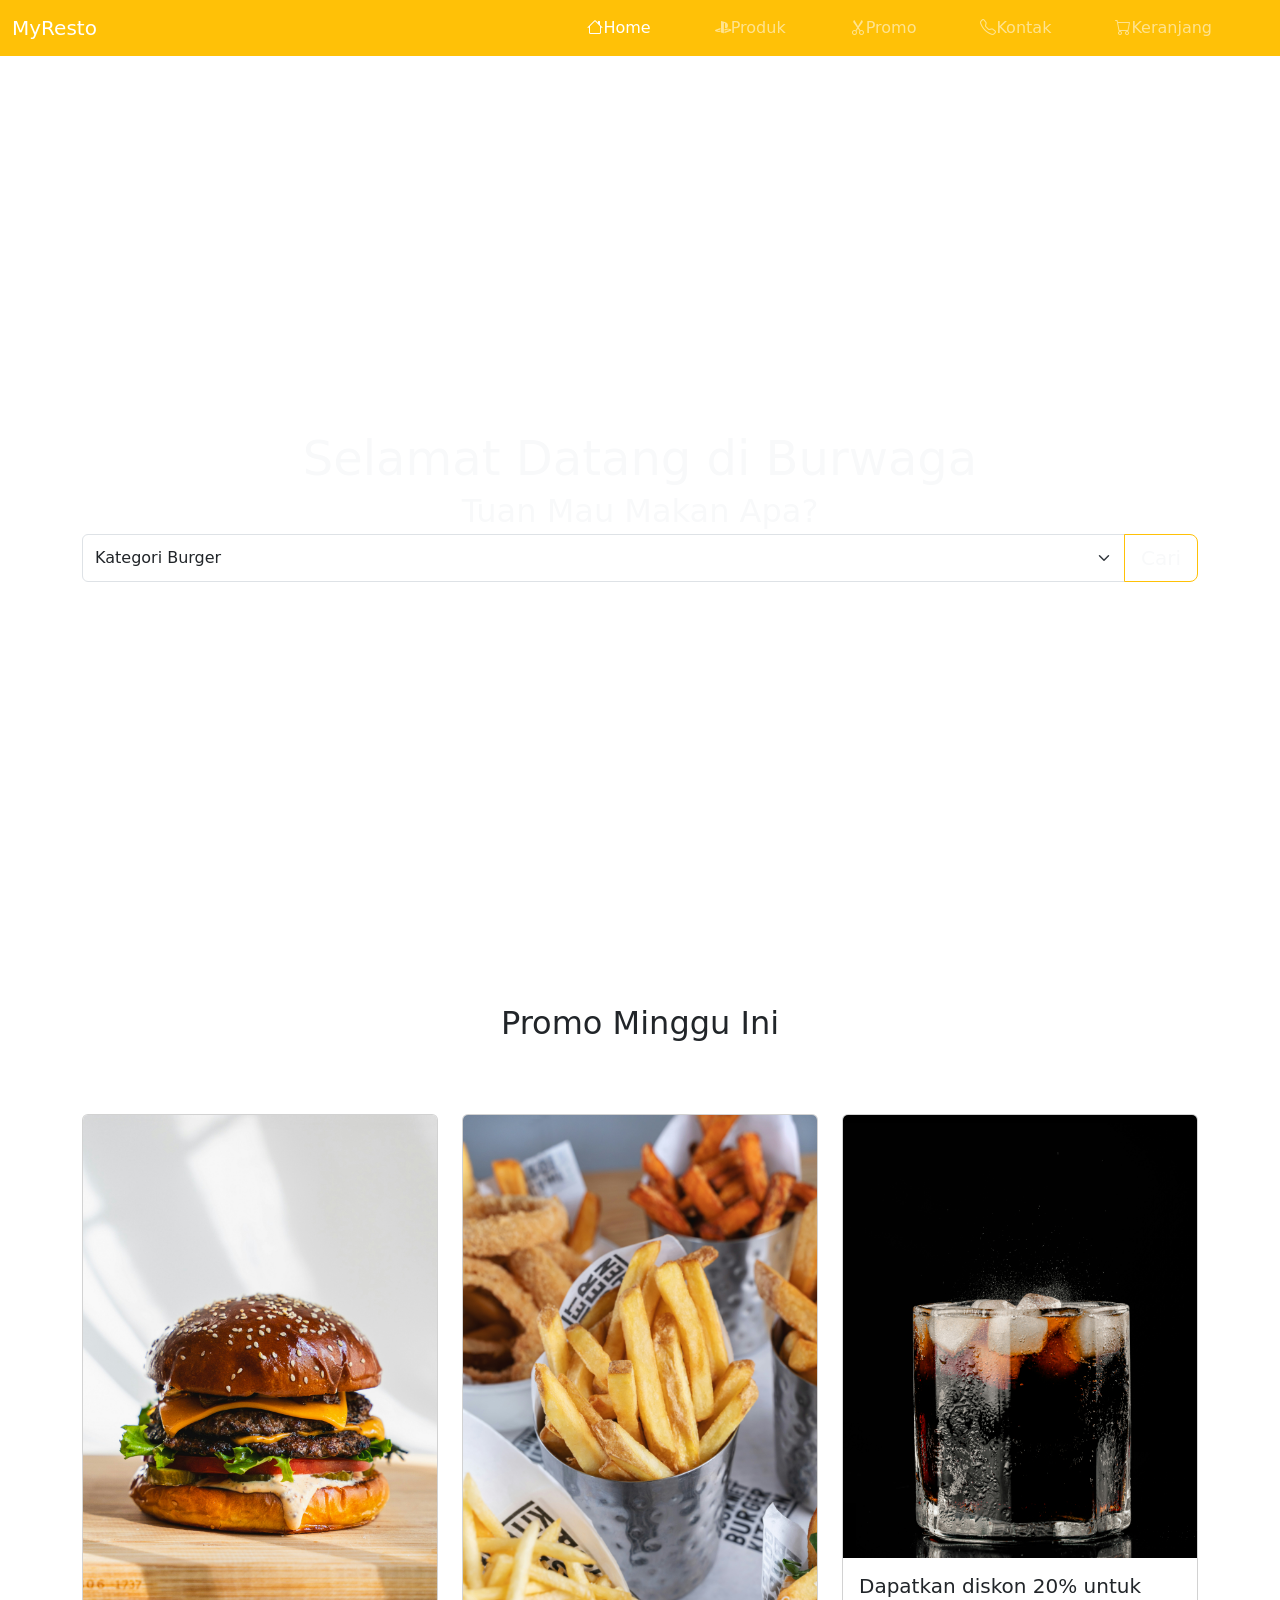
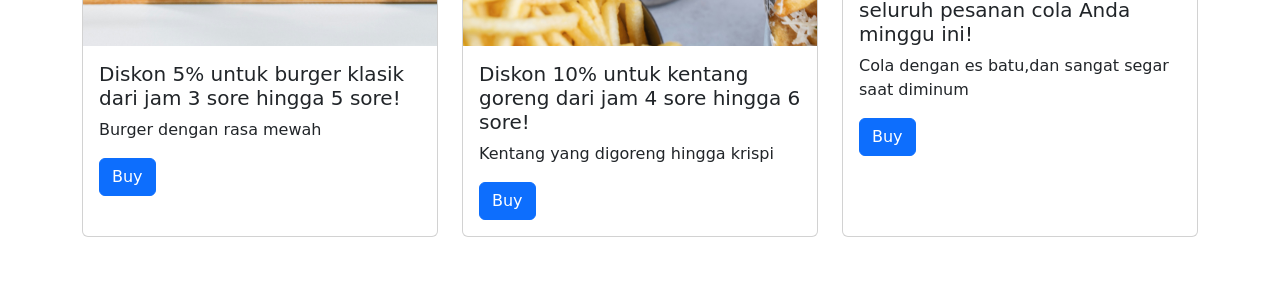
==== index.html @ c45ee7d8 "Add files via upload" ====
<!DOCTYPE html>
<html lang="en">
<head>
    <meta charset="UTF-8">
    <meta name="viewport" content="width=device-width, initial-scale=1.0">
    <title>Myretso</title>
    <link href="https://cdn.jsdelivr.net/npm/bootstrap@5.3.8/dist/css/bootstrap.min.css" rel="stylesheet" integrity="sha384-sRIl4kxILFvY47J16cr9ZwB07vP4J8+LH7qKQnuqkuIAvNWLzeN8tE5YBujZqJLB" crossorigin="anonymous">
    <link rel="stylesheet" href="https://cdn.jsdelivr.net/npm/bootstrap-icons@1.13.1/font/bootstrap-icons.min.css">
    <link rel="stylesheet" href="stylesheet.css">
</head>
<body>
    <nav class="navbar navbar-expand-lg navbar-dark bg-warning main-color">
  <div class="container-fluid">
    <button class="navbar-toggler" type="button" data-bs-toggle="collapse" data-bs-target="#navbarNav" aria-controls="navbarNav" aria-expanded="false" aria-label="Toggle navigation">
      <span class="navbar-toggler-icon"></span>
    </button>
    <div class="collapse navbar-collapse" id="navbarNav">
        <a class="navbar-brand me-auto" href="#">MyResto</a>
      <ul class="navbar-nav">
        <li class="nav-item me-5">
          <a class="nav-link active" aria-current="page" href="#"><i class="bi bi-house"></i>Home</a>
        </li>
        <li class="nav-item me-5">
          <a class="nav-link" href="#"><i class="bi bi-playstation"></i>Produk</a>
        </li>
        <li class="nav-item me-5">
          <a class="nav-link" href="#"><i class="bi bi-scissors"></i>Promo</a>
        </li>
        <li class="nav-item me-5">
          <a class="nav-link" href="#"><i class="bi bi-telephone"></i>Kontak</a>
        </li>
        <li class="nav-item me-5">
          <a class="nav-link" tabindex="-1" aria-disabled="true"><i class="bi bi-cart"></i>Keranjang</a>
        </li>
      </ul>
    </div>
  </div>
</nav>
<div class="container-fluid banner d-flex align-items-center">
  <div class="container">
       <h1 class="text-light text-center display-5 mb-1">Selamat Datang di Burwaga</h1>
       <h2 class="text-light text-center display-7 mb-1">Tuan Mau Makan Apa?</h2>
        <div class="input-group">
          <select class="form-select" id="inputGroupSelect04" >
           <option selected>Kategori Burger</option>
           <option value="1">Burger Klasik</option>
           <option value="2">Burger Keju</option>
           <option value="3">Kentang Goreng</option>
          </select>
          <button class="btn btn-lg btn-outline-warning text-light" type="button">Cari</button>
       </div>
  </div>
</div>
<div class="container-fluid py-5">
  <div class="container">
    <h2 class="text-center">Promo Minggu Ini</h2>

    <div class="row mt-5 justify-content-center g-4">

      <!-- Card 1 -->
      <div class="col-12 col-md-4 hovered-card">
        <div class="card h-100">
          <img src="gr.jpg" class="card-img-top" alt="Klasik Burgee">
          <div class="card-body">
            <h5 class="card-title">
           Diskon 5% untuk burger klasik dari jam 3 sore hingga 5 sore!
            </h5>
            <p class="card-text">
              Burger dengan rasa mewah
            </p>
            <a href="#" class="btn btn-primary">Buy</a>
          </div>
        </div>
      </div>

      <!-- Card 2 -->
      <div class="col-12 col-md-4 hovered-card">
        <div class="card h-100">
          <img src="ff.jpg" class="card-img-top" alt="Kentang Goreng">
          <div class="card-body">
            <h5 class="card-title">
              Diskon 10% untuk kentang goreng dari jam 4 sore hingga 6 sore!
            </h5>
            <p class="card-text">
              Kentang yang digoreng hingga krispi
            </p>
            <a href="#" class="btn btn-primary">Buy</a>
          </div>
        </div>
      </div>

      <!-- Card 3 -->
      <div class="col-12 col-md-4 hovered-card">
        <div class="card h-100">
          <img src="cl.jpg" class="card-img-top" alt="Coffee">
          <div class="card-body">
            <h5 class="card-title">
             Dapatkan diskon 20% untuk seluruh pesanan cola Anda minggu ini!
            </h5>
            <p class="card-text">
              Cola dengan es batu,dan sangat segar saat diminum
            </p>
            <a href="#" class="btn btn-primary">Buy</a>
          </div>
        </div>
      </div>

    </div>
  </div>
</div>
<script src="bootstrap@5.3.8/dist/js/bootstrap.bundle.min.js"></script>
</body>
</html>
---- stylesheet.css ----
.banner{
    height: 100vh;
    background: linear-gradient(rgba(0,0,0,0.4)),url(bg.jpg);
    background-size: cover;
    background-color: cover;
    background-position: center;
}
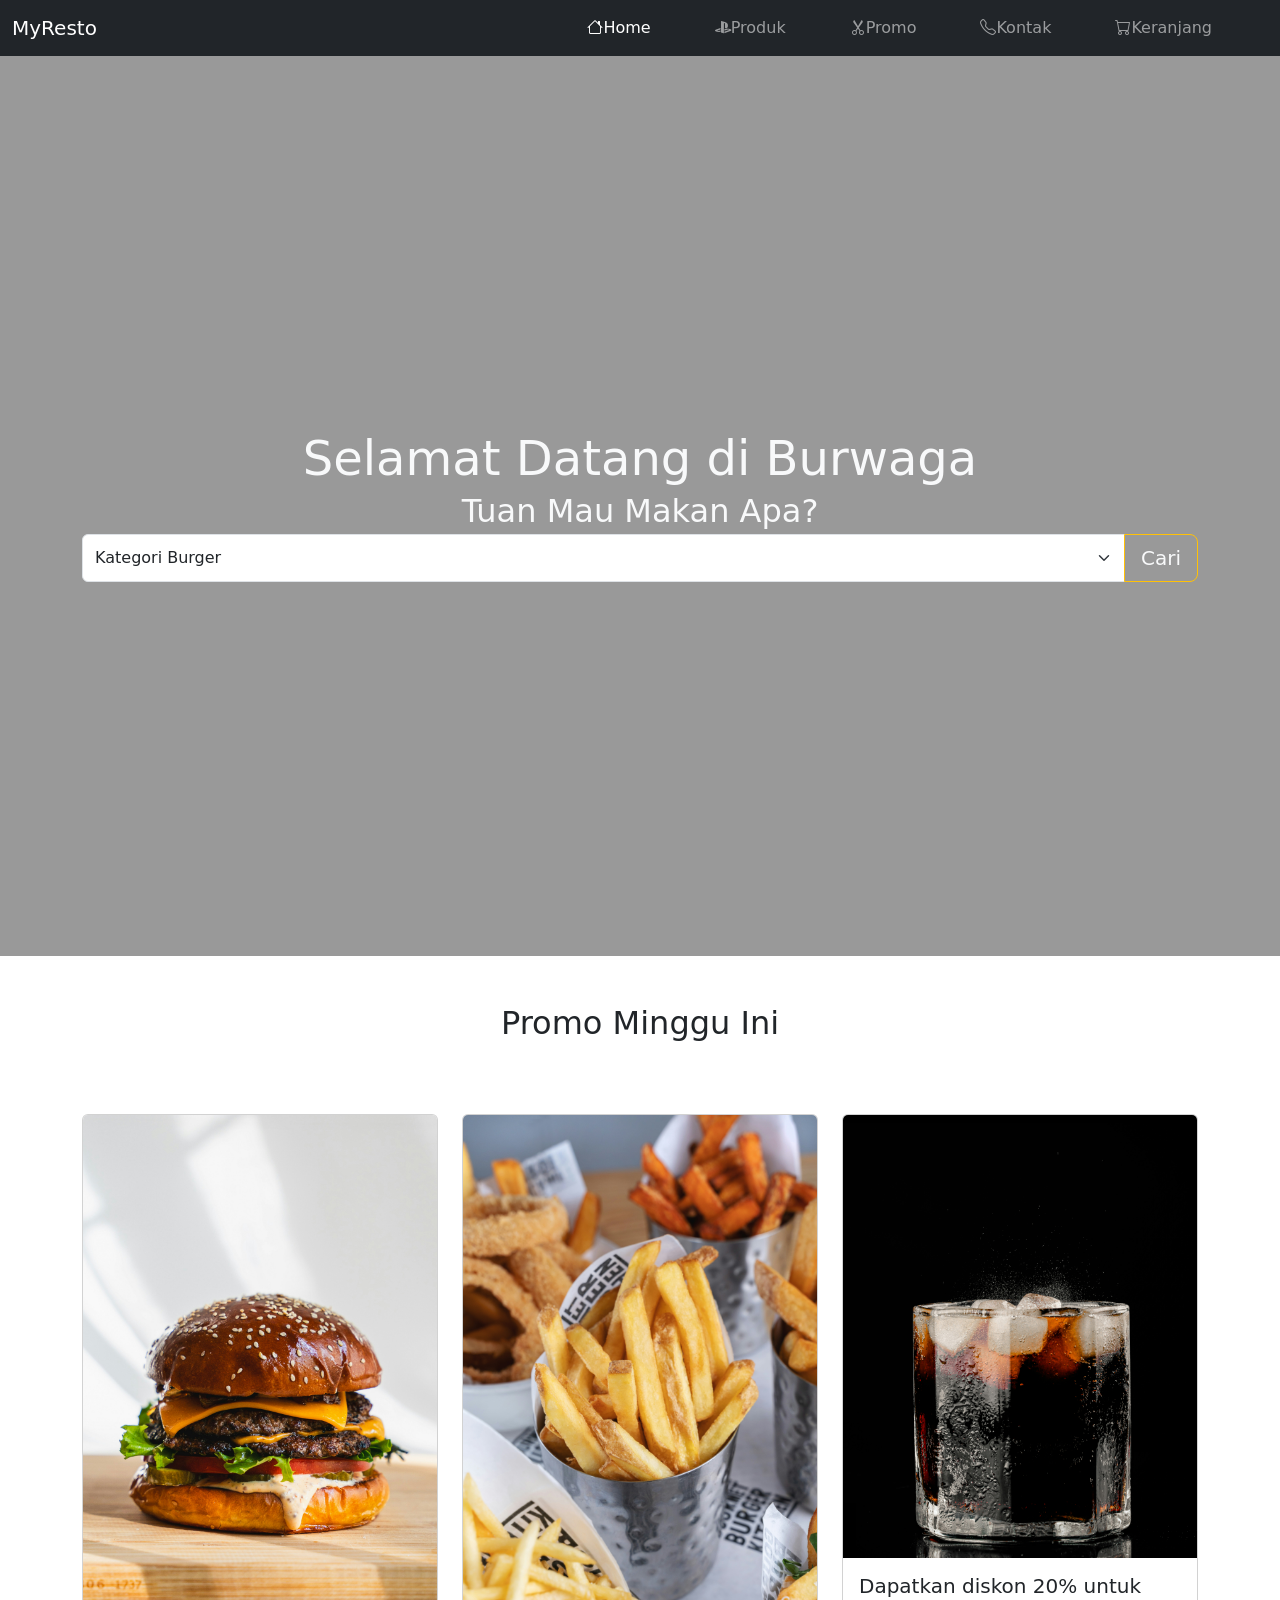
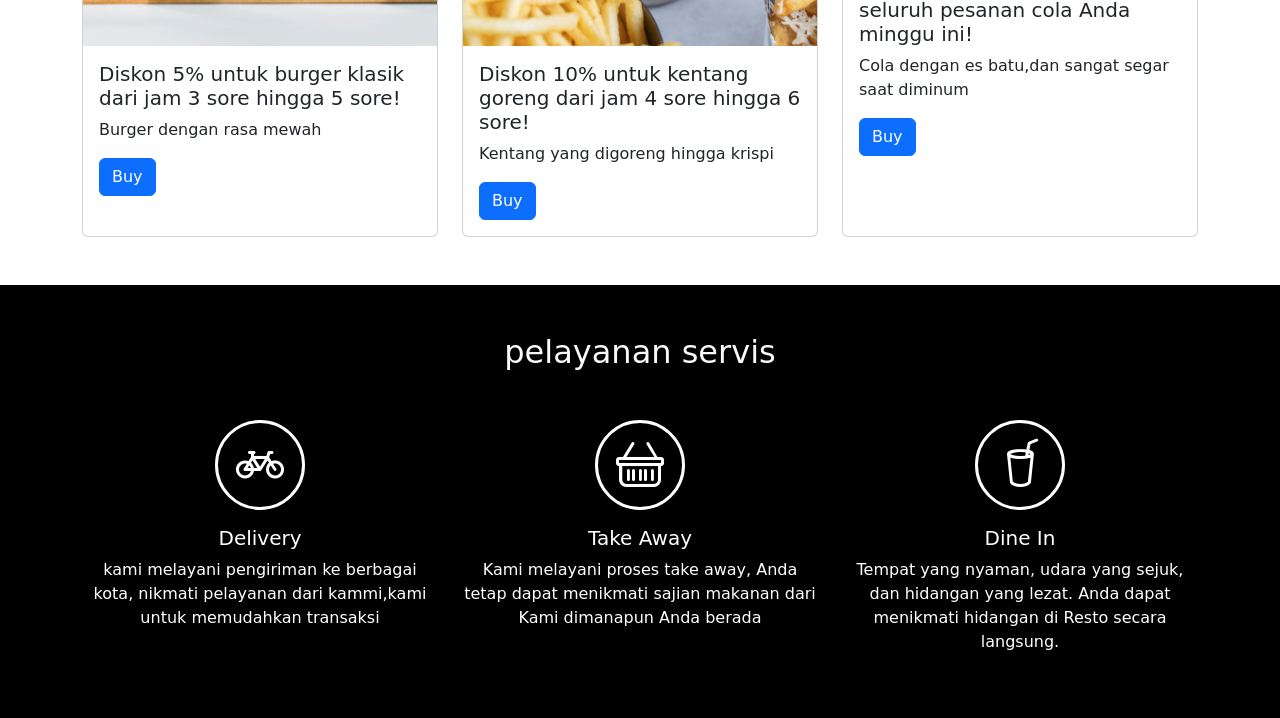
==== commit a9284d93: "Add files via upload" ====
--- a/index.html
+++ b/index.html
@@ -9,7 +9,7 @@
     <link rel="stylesheet" href="stylesheet.css">
 </head>
 <body>
-    <nav class="navbar navbar-expand-lg navbar-dark bg-warning main-color">
+    <nav class="navbar navbar-expand-lg navbar-dark bg-dark main-color">
   <div class="container-fluid">
     <button class="navbar-toggler" type="button" data-bs-toggle="collapse" data-bs-target="#navbarNav" aria-controls="navbarNav" aria-expanded="false" aria-label="Toggle navigation">
       <span class="navbar-toggler-icon"></span>
@@ -108,6 +108,58 @@
     </div>
   </div>
 </div>
+
+<!--section service-->
+<div class="container-fluid py-5 main-color background-service">
+  <div class="container">
+    <h2 class="text-light text-center mb-5">pelayanan servis</h2>
+    <div class="row justify-content-center">
+      <div class="col-lg-4">
+        <div class="d-flex justify-content-center">
+          <div class="icon-service d-flex align-items-center justify-content-center">
+            <i class="bi bi-bicycle display-5"></i>
+          </div>
+        </div>
+        <div class="mt-3 text-white text-center">
+            <h5>Delivery</h5>
+            <p>kami melayani pengiriman ke berbagai kota,
+              nikmati pelayanan dari kammi,kami untuk memudahkan transaksi
+            </p>
+          </div>
+        </div>
+        <div class="col-lg-4">
+        <div class="d-flex justify-content-center">
+          <div class="icon-service d-flex align-items-center justify-content-center">
+            <i class="bi bi-basket display-5"></i>
+          </div>
+        </div>
+        <div class="mt-3 text-white text-center">
+            <h5>Take Away</h5>
+            <p>Kami melayani proses take away, Anda tetap dapat menikmati sajian makanan dari Kami dimanapun Anda berada
+            </p>
+          </div>
+        </div>
+        <div class="col-lg-4">
+    <div class="d-flex justify-content-center">
+        <div class="icon-service d-flex align-items-center justify-content-center">
+            <i class="bi bi-cup-straw display-5"></i>
+        </div>
+    </div>
+
+    <div class="mt-3 text-white text-center">
+        <h5>Dine In</h5>
+        <p>
+            Tempat yang nyaman, udara yang sejuk, dan hidangan yang lezat.
+            Anda dapat menikmati hidangan di Resto secara langsung.
+        </p>
+    </div>
+</div>
+      </div>
+    </div>
+  </div>
+</div>
+
+
 <script src="bootstrap@5.3.8/dist/js/bootstrap.bundle.min.js"></script>
 </body>
 </html>
--- a/stylesheet.css
+++ b/stylesheet.css
@@ -1,7 +1,21 @@
 .banner{
-    height: 100vh;
-    background: linear-gradient(rgba(0,0,0,0.4)),url(bg.jpg);
+    min-height: 100vh;
+    background-image:
+        linear-gradient(rgba(0,0,0,0.4), rgba(0,0,0,0.4)),
+        url("bg.jpg");
     background-size: cover;
-    background-color: cover;
     background-position: center;
+    background-repeat: no-repeat;
+}
+.icon-service{
+    width: 90px;
+    height: 90px;
+    border: solid#fff;
+    border-radius: 50%;
+    color: #fff;
+}
+
+.background-service{
+    height: auto;
+    background: #000000;
 }
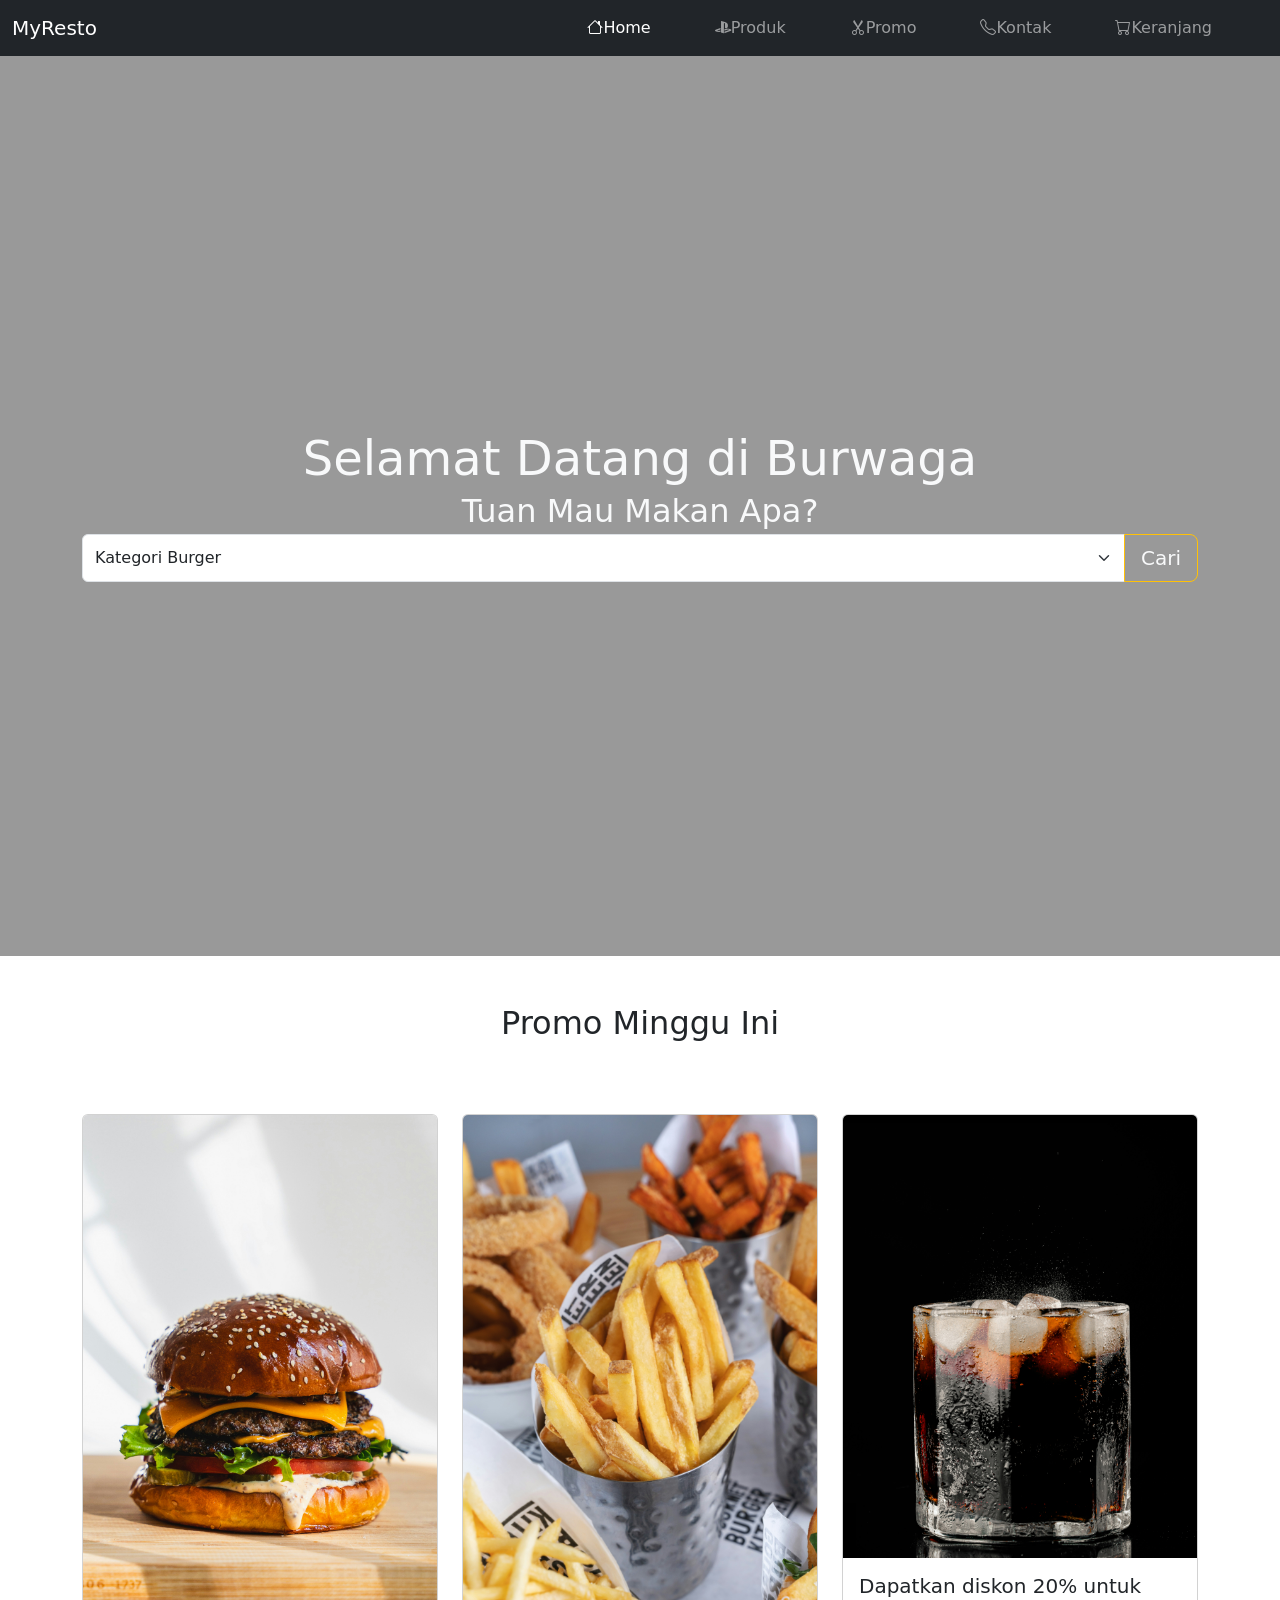
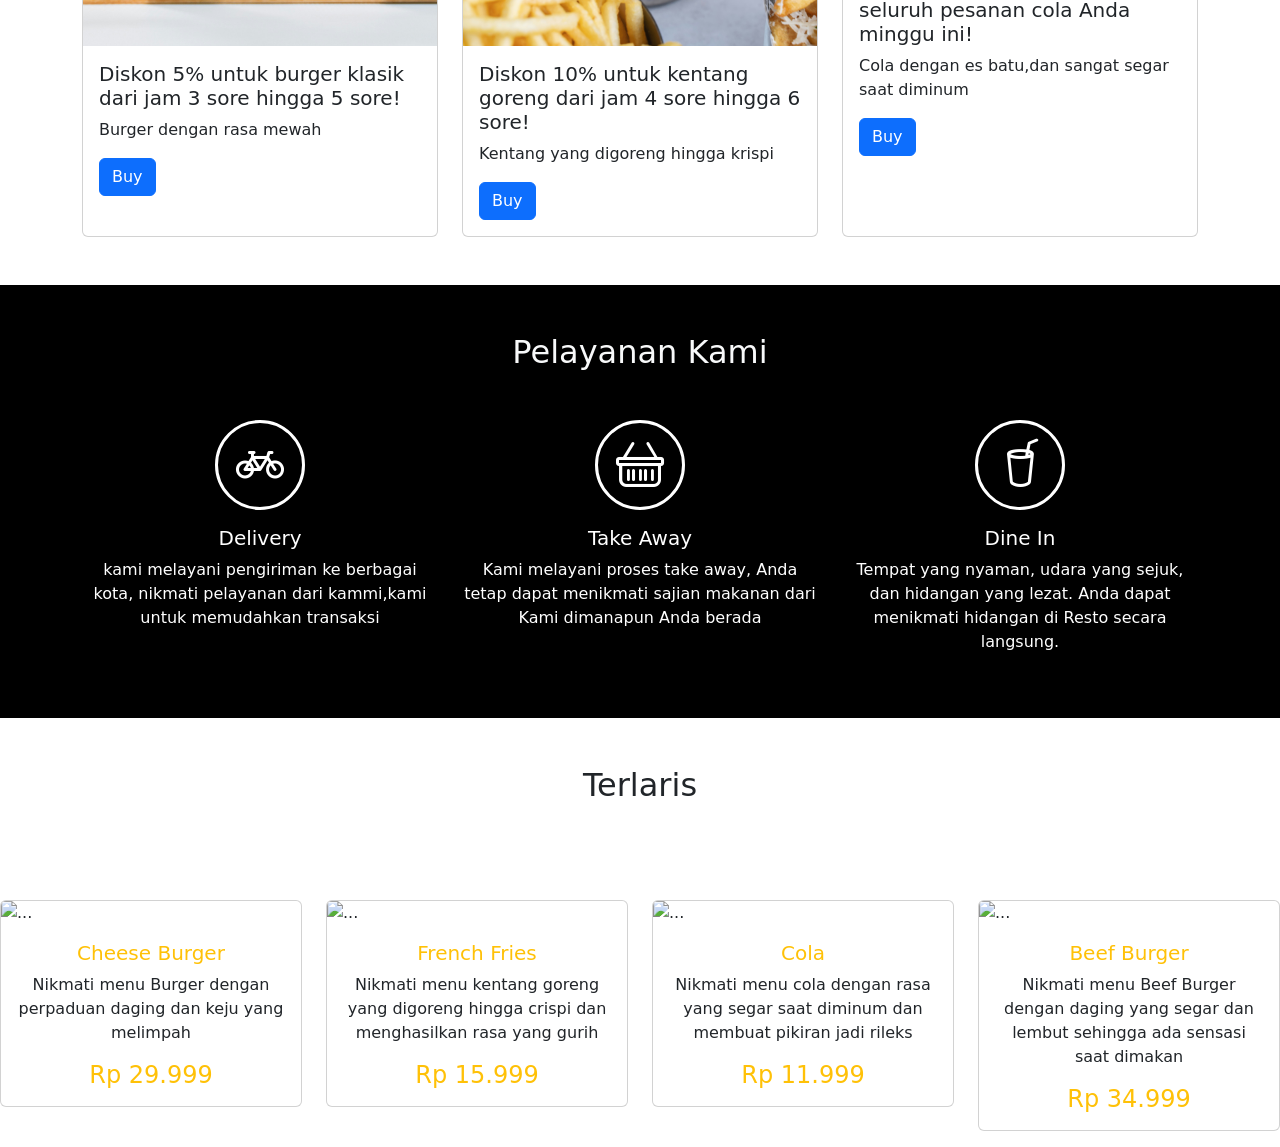
==== commit de31d374: "Update index.html" ====
--- a/index.html
+++ b/index.html
@@ -112,7 +112,7 @@
 <!--section service-->
 <div class="container-fluid py-5 main-color background-service">
   <div class="container">
-    <h2 class="text-light text-center mb-5">pelayanan servis</h2>
+    <h2 class="text-light text-center mb-5">Pelayanan Kami</h2>
     <div class="row justify-content-center">
       <div class="col-lg-4">
         <div class="d-flex justify-content-center">
@@ -159,7 +159,60 @@
   </div>
 </div>
 
+<!--section produk-->
+<div class="container-fluid py-5  ">
+    <div class="container">
+        <h2 class="text-center mb-5">Terlaris</h2>
+    </div>
+</div>
+
+<div class="row">
+    <div class="col-sm-6 col-lg-3 hovered-card mb-3">
+        <div class="card">
+            <img src="enis-UK29XLoNoZA-unsplash.jpg" class="card-img-top" alt="...">
+        <div class="card-body text-center">
+            <h5 class="card-title text-warning">Cheese Burger</h5>
+            <p class="card-text">Nikmati menu Burger dengan perpaduan daging dan keju yang melimpah</p>
+            <h4 class="card-text text-warning">Rp 29.999</h4>
+        </div>
+        </div>
+    </div>
+    <div class="col-sm-6 col-lg-3 hovered-card mb-3">
+        <div class="card">
+            <img src="tang.jpg" class="card-img-top" alt="...">
+        <div class="card-body text-center">
+            <h5 class="card-title text-warning">French Fries</h5>
+            <p class="card-text">Nikmati menu kentang goreng yang digoreng hingga crispi dan menghasilkan rasa yang gurih</p>
+            <h4 class="card-text text-warning">Rp 15.999</h4>
+        </div>
+        </div>
+    </div>
+    <div class="col-sm-6 col-lg-3 hovered-card mb-3">
+        <div class="card">
+            <img src="enis-GCS6L9Aq6LQ-unsplash.jpg" class="card-img-top" alt="...">
+        <div class="card-body text-center">
+            <h5 class="card-title text-warning">Cola</h5>
+            <p class="card-text">Nikmati menu cola dengan rasa yang segar saat diminum dan membuat pikiran jadi rileks</p>
+            <h4 class="card-text text-warning">Rp 11.999</h4>
+        </div>
+        </div>
+</div>
+<div class="col-sm-6 col-lg-3 hovered-card mb-3">
+        <div class="card">
+            <img src="diego-arenas-de-rodrigo-AFX6POIAG-w-unsplash.jpg" class="card-img-top" alt="...">
+        <div class="card-body text-center">
+            <h5 class="card-title text-warning">Beef Burger</h5>
+            <p class="card-text">Nikmati menu Beef Burger dengan daging yang segar dan lembut sehingga ada sensasi saat dimakan</p>
+            <h4 class="card-text text-warning">Rp 34.999</h4>
+        </div>
+        </div>
+</div>
+</div>
+
+
+
+<!--penutup-->
 
 <script src="bootstrap@5.3.8/dist/js/bootstrap.bundle.min.js"></script>
 </body>
-</html>+</html>
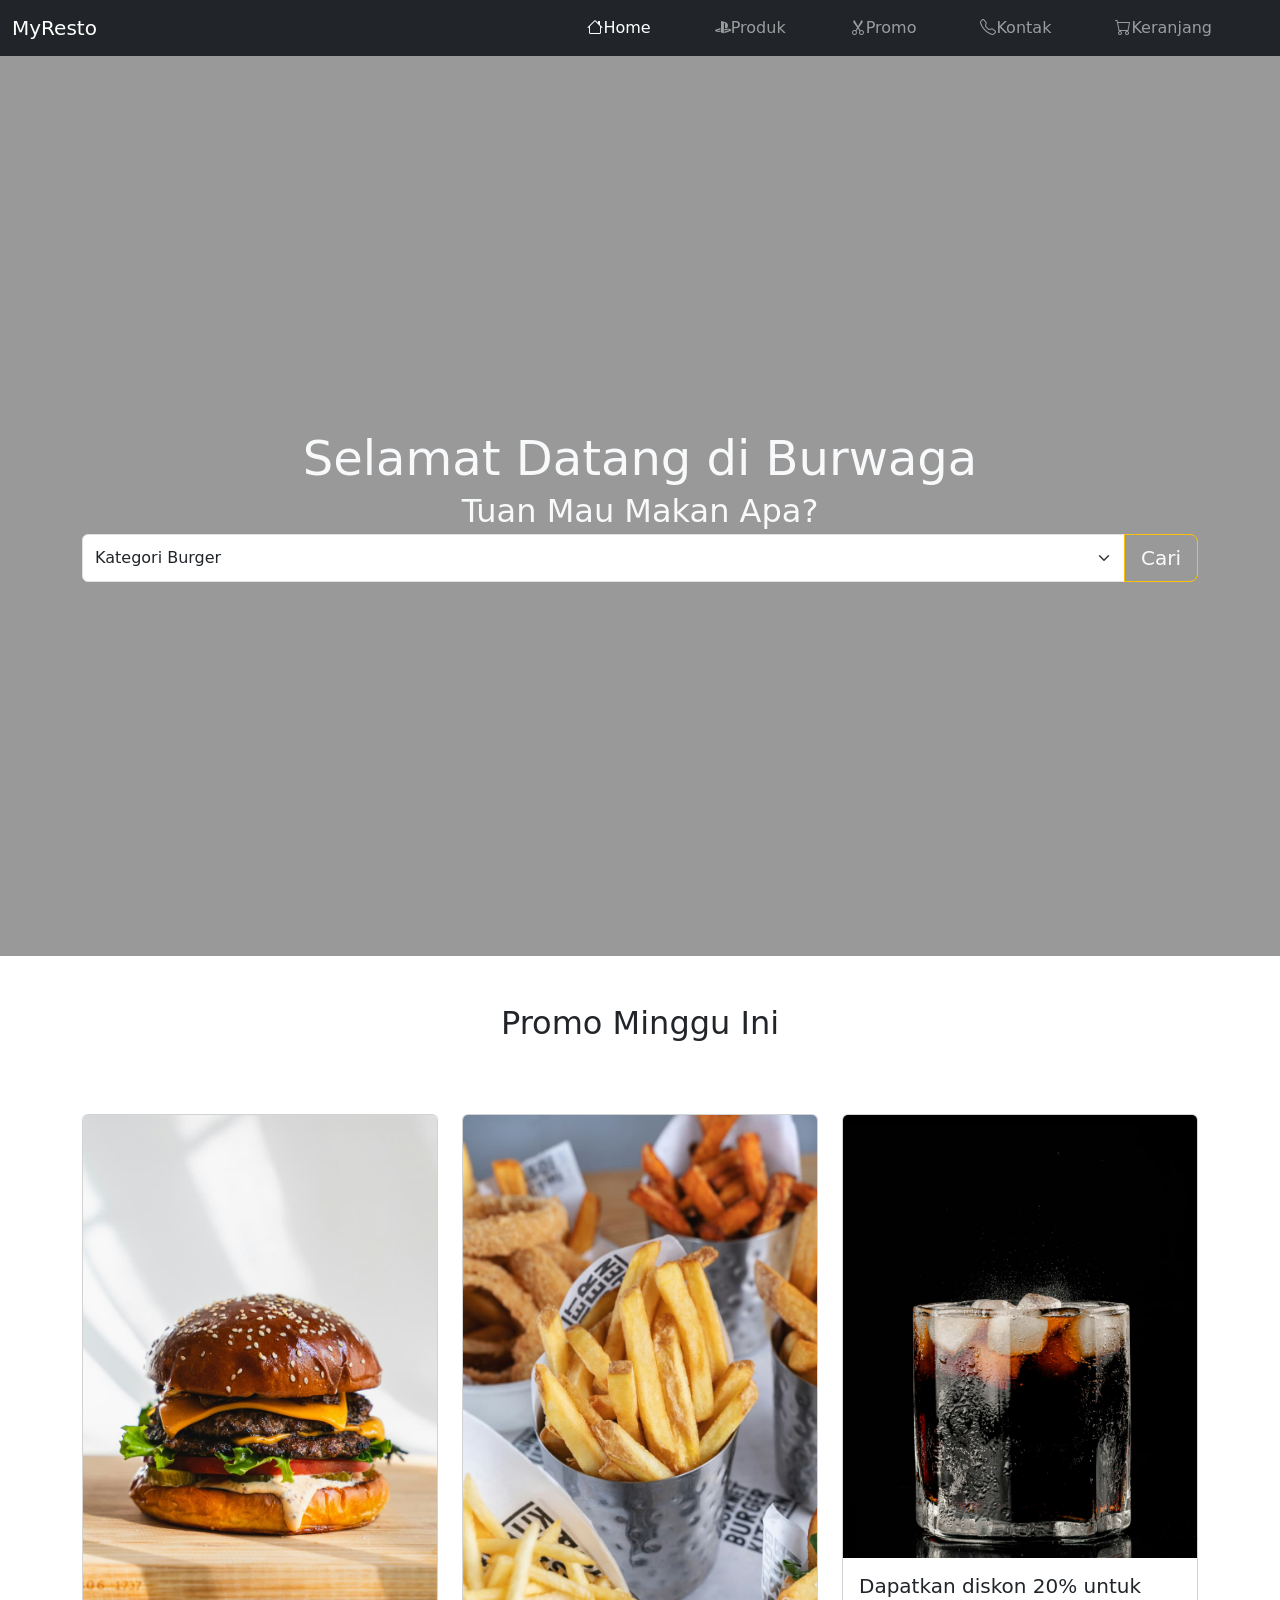
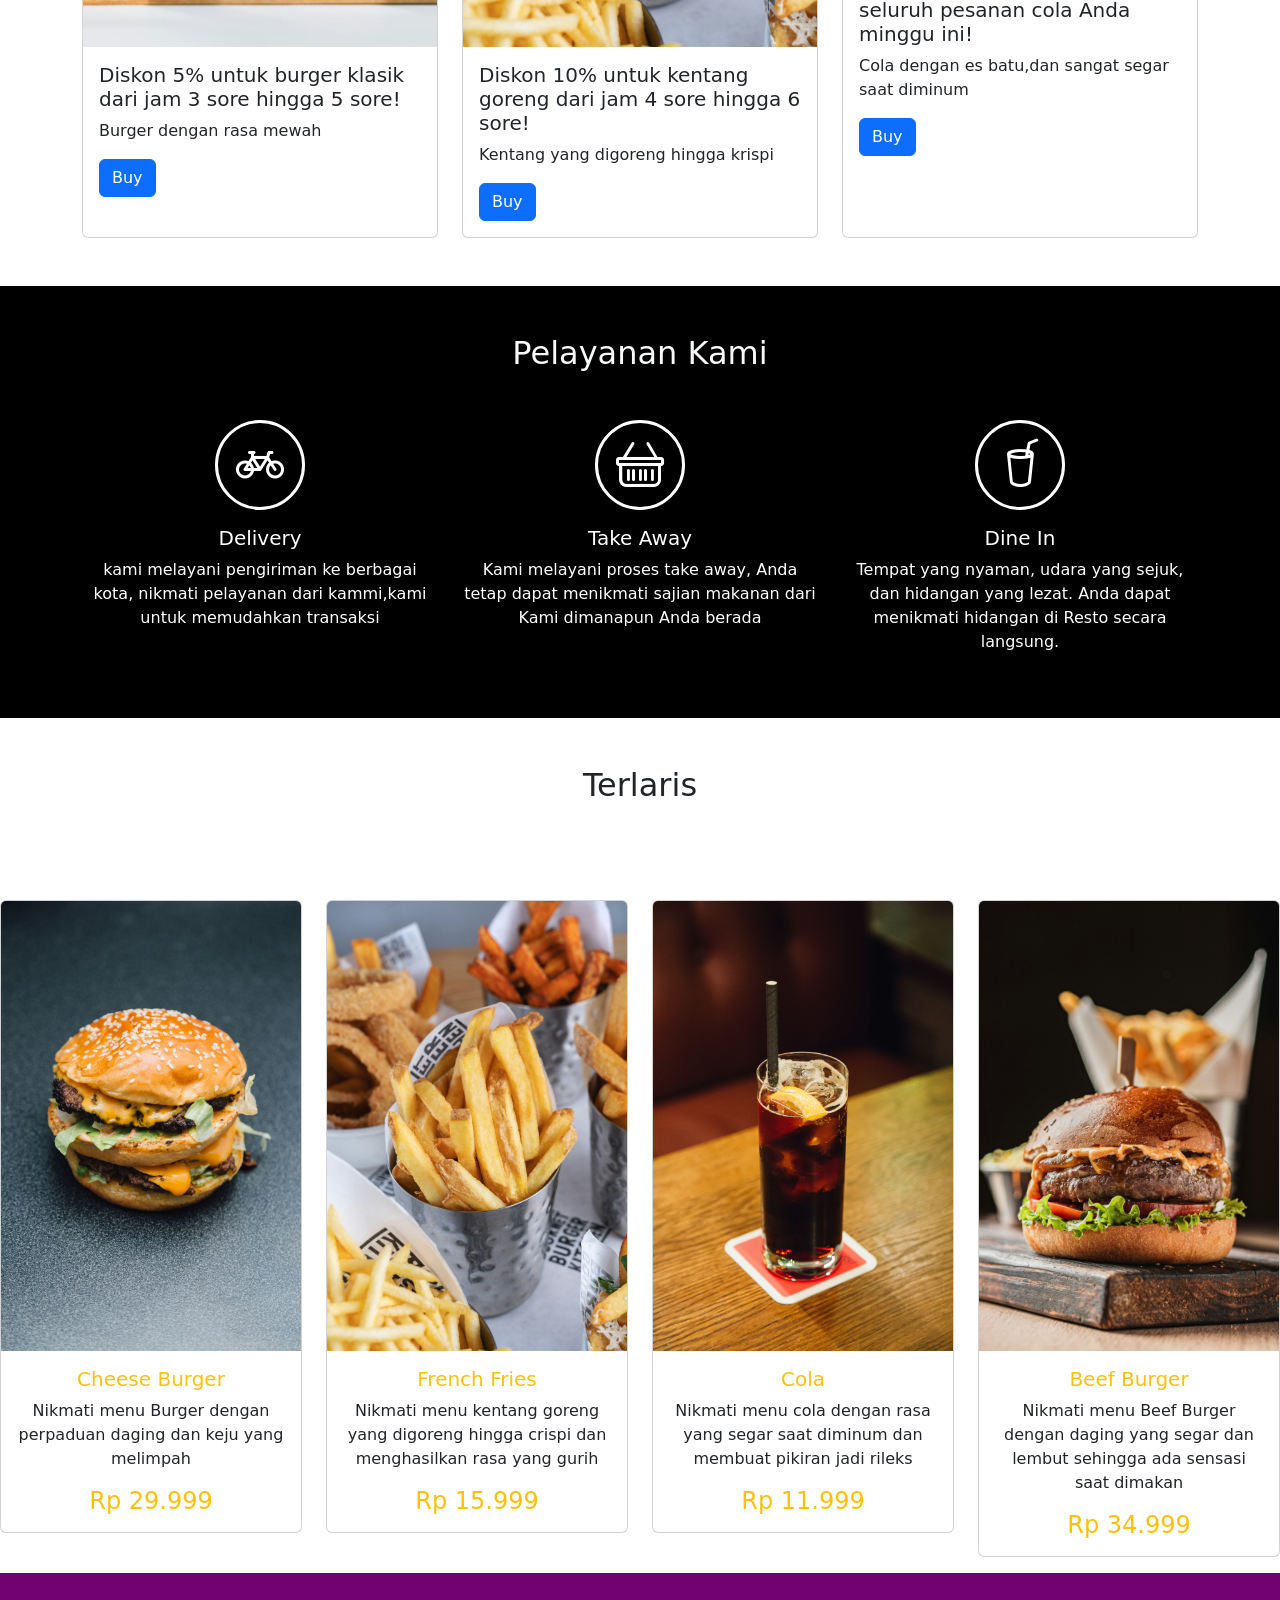
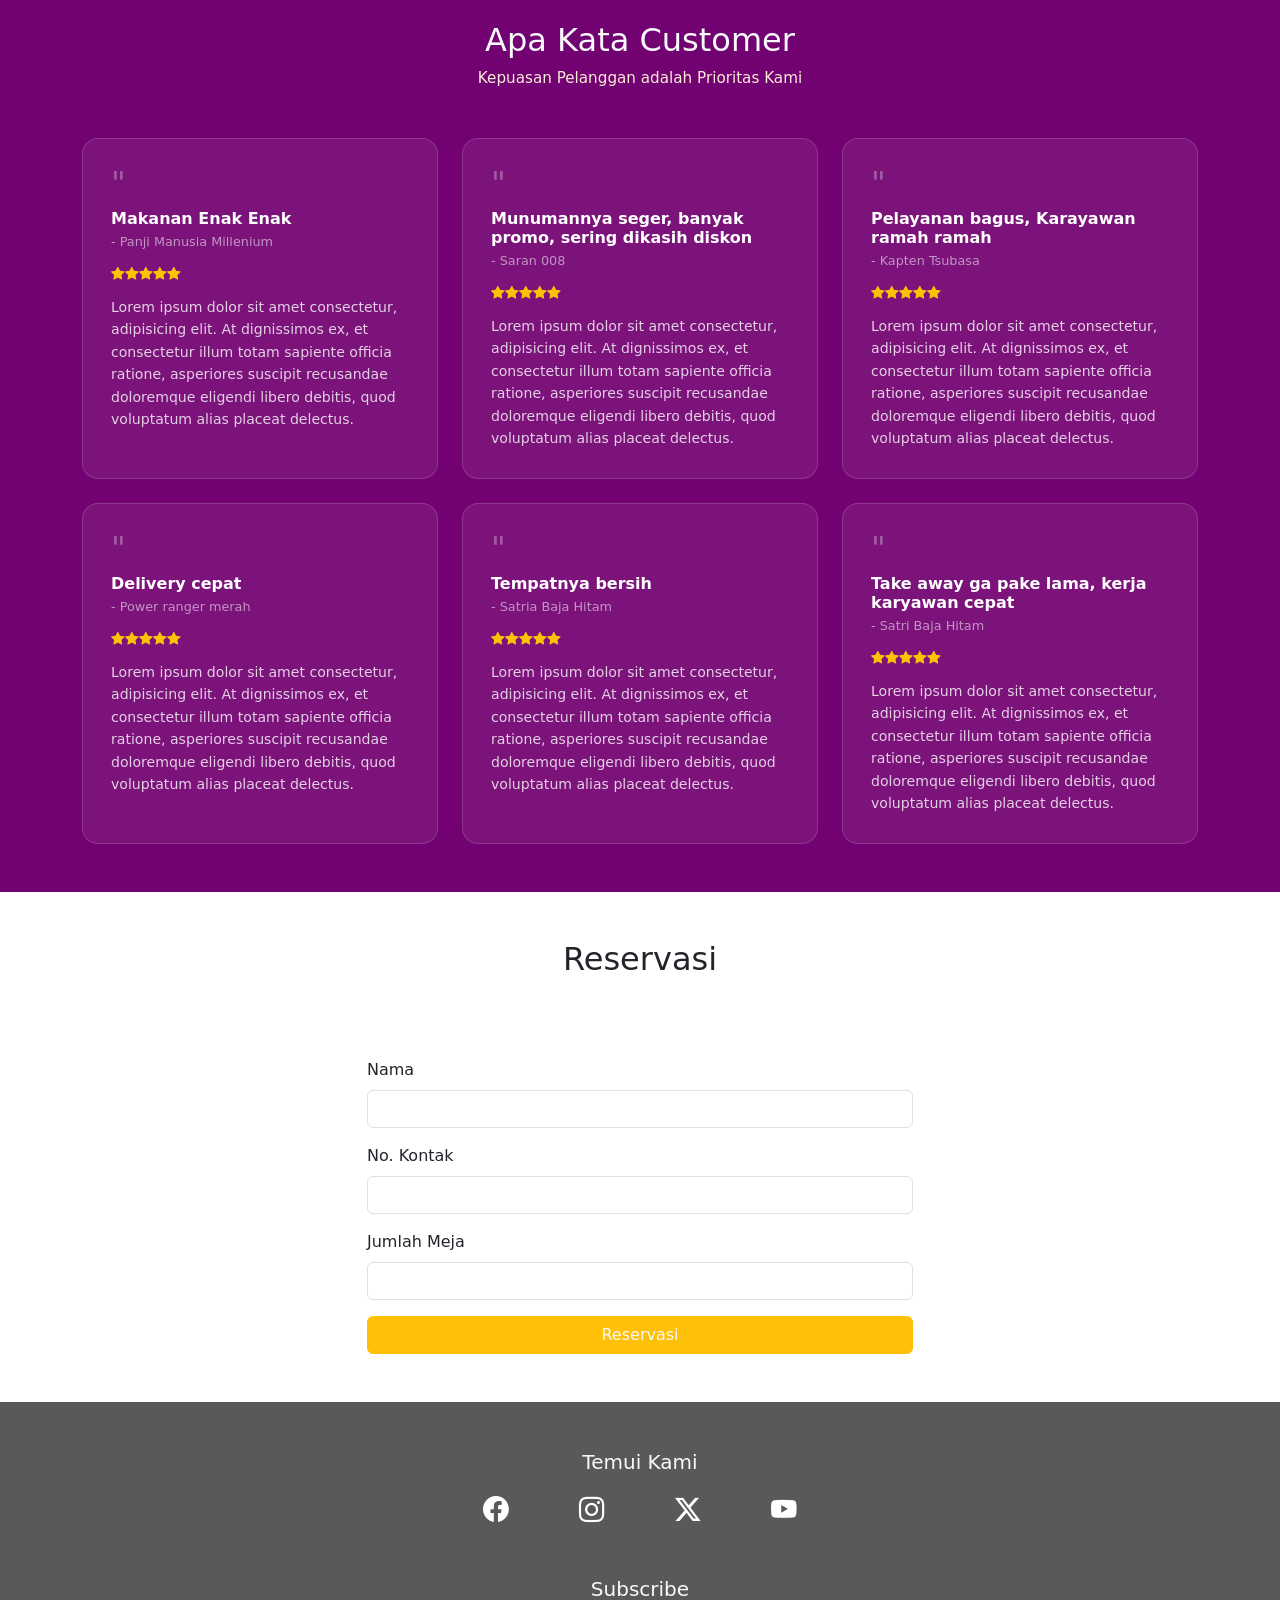
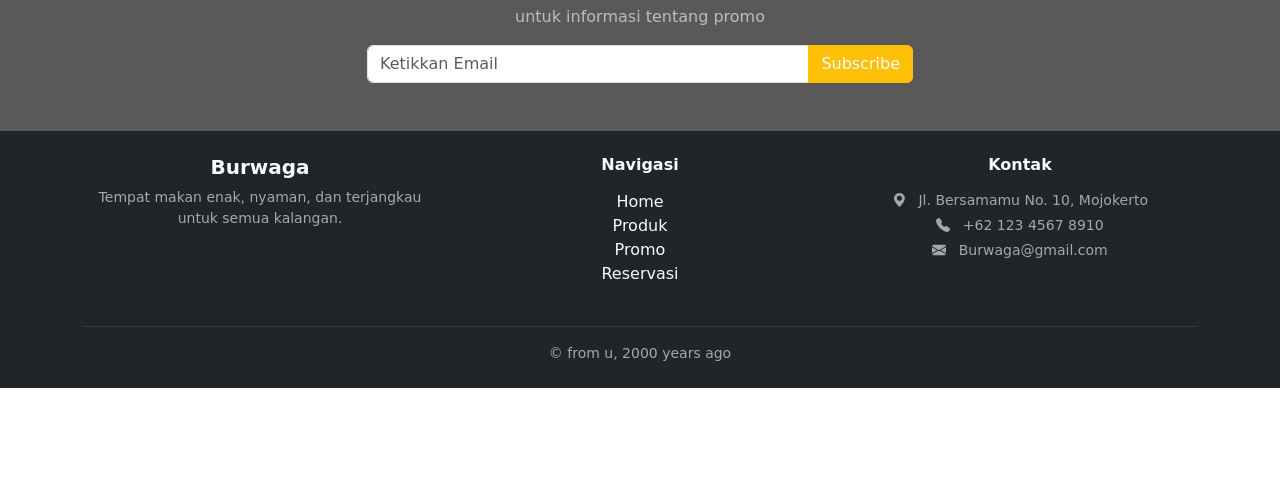
==== commit d49e3e06: "Add files via upload" ====
--- a/index.html
+++ b/index.html
@@ -1,218 +1,410 @@
-<!DOCTYPE html>
-<html lang="en">
-<head>
-    <meta charset="UTF-8">
-    <meta name="viewport" content="width=device-width, initial-scale=1.0">
-    <title>Myretso</title>
-    <link href="https://cdn.jsdelivr.net/npm/bootstrap@5.3.8/dist/css/bootstrap.min.css" rel="stylesheet" integrity="sha384-sRIl4kxILFvY47J16cr9ZwB07vP4J8+LH7qKQnuqkuIAvNWLzeN8tE5YBujZqJLB" crossorigin="anonymous">
-    <link rel="stylesheet" href="https://cdn.jsdelivr.net/npm/bootstrap-icons@1.13.1/font/bootstrap-icons.min.css">
-    <link rel="stylesheet" href="stylesheet.css">
-</head>
-<body>
-    <nav class="navbar navbar-expand-lg navbar-dark bg-dark main-color">
-  <div class="container-fluid">
-    <button class="navbar-toggler" type="button" data-bs-toggle="collapse" data-bs-target="#navbarNav" aria-controls="navbarNav" aria-expanded="false" aria-label="Toggle navigation">
-      <span class="navbar-toggler-icon"></span>
-    </button>
-    <div class="collapse navbar-collapse" id="navbarNav">
-        <a class="navbar-brand me-auto" href="#">MyResto</a>
-      <ul class="navbar-nav">
-        <li class="nav-item me-5">
-          <a class="nav-link active" aria-current="page" href="#"><i class="bi bi-house"></i>Home</a>
-        </li>
-        <li class="nav-item me-5">
-          <a class="nav-link" href="#"><i class="bi bi-playstation"></i>Produk</a>
-        </li>
-        <li class="nav-item me-5">
-          <a class="nav-link" href="#"><i class="bi bi-scissors"></i>Promo</a>
-        </li>
-        <li class="nav-item me-5">
-          <a class="nav-link" href="#"><i class="bi bi-telephone"></i>Kontak</a>
-        </li>
-        <li class="nav-item me-5">
-          <a class="nav-link" tabindex="-1" aria-disabled="true"><i class="bi bi-cart"></i>Keranjang</a>
-        </li>
-      </ul>
-    </div>
-  </div>
-</nav>
-<div class="container-fluid banner d-flex align-items-center">
-  <div class="container">
-       <h1 class="text-light text-center display-5 mb-1">Selamat Datang di Burwaga</h1>
-       <h2 class="text-light text-center display-7 mb-1">Tuan Mau Makan Apa?</h2>
-        <div class="input-group">
-          <select class="form-select" id="inputGroupSelect04" >
-           <option selected>Kategori Burger</option>
-           <option value="1">Burger Klasik</option>
-           <option value="2">Burger Keju</option>
-           <option value="3">Kentang Goreng</option>
-          </select>
-          <button class="btn btn-lg btn-outline-warning text-light" type="button">Cari</button>
-       </div>
-  </div>
-</div>
-<div class="container-fluid py-5">
-  <div class="container">
-    <h2 class="text-center">Promo Minggu Ini</h2>
-
-    <div class="row mt-5 justify-content-center g-4">
-
-      <!-- Card 1 -->
-      <div class="col-12 col-md-4 hovered-card">
-        <div class="card h-100">
-          <img src="gr.jpg" class="card-img-top" alt="Klasik Burgee">
-          <div class="card-body">
-            <h5 class="card-title">
-           Diskon 5% untuk burger klasik dari jam 3 sore hingga 5 sore!
-            </h5>
-            <p class="card-text">
-              Burger dengan rasa mewah
-            </p>
-            <a href="#" class="btn btn-primary">Buy</a>
-          </div>
-        </div>
-      </div>
-
-      <!-- Card 2 -->
-      <div class="col-12 col-md-4 hovered-card">
-        <div class="card h-100">
-          <img src="ff.jpg" class="card-img-top" alt="Kentang Goreng">
-          <div class="card-body">
-            <h5 class="card-title">
-              Diskon 10% untuk kentang goreng dari jam 4 sore hingga 6 sore!
-            </h5>
-            <p class="card-text">
-              Kentang yang digoreng hingga krispi
-            </p>
-            <a href="#" class="btn btn-primary">Buy</a>
-          </div>
-        </div>
-      </div>
-
-      <!-- Card 3 -->
-      <div class="col-12 col-md-4 hovered-card">
-        <div class="card h-100">
-          <img src="cl.jpg" class="card-img-top" alt="Coffee">
-          <div class="card-body">
-            <h5 class="card-title">
-             Dapatkan diskon 20% untuk seluruh pesanan cola Anda minggu ini!
-            </h5>
-            <p class="card-text">
-              Cola dengan es batu,dan sangat segar saat diminum
-            </p>
-            <a href="#" class="btn btn-primary">Buy</a>
-          </div>
-        </div>
-      </div>
-
-    </div>
-  </div>
-</div>
-
-<!--section service-->
-<div class="container-fluid py-5 main-color background-service">
-  <div class="container">
-    <h2 class="text-light text-center mb-5">Pelayanan Kami</h2>
-    <div class="row justify-content-center">
-      <div class="col-lg-4">
-        <div class="d-flex justify-content-center">
-          <div class="icon-service d-flex align-items-center justify-content-center">
-            <i class="bi bi-bicycle display-5"></i>
-          </div>
-        </div>
-        <div class="mt-3 text-white text-center">
-            <h5>Delivery</h5>
-            <p>kami melayani pengiriman ke berbagai kota,
-              nikmati pelayanan dari kammi,kami untuk memudahkan transaksi
-            </p>
-          </div>
-        </div>
-        <div class="col-lg-4">
-        <div class="d-flex justify-content-center">
-          <div class="icon-service d-flex align-items-center justify-content-center">
-            <i class="bi bi-basket display-5"></i>
-          </div>
-        </div>
-        <div class="mt-3 text-white text-center">
-            <h5>Take Away</h5>
-            <p>Kami melayani proses take away, Anda tetap dapat menikmati sajian makanan dari Kami dimanapun Anda berada
-            </p>
-          </div>
-        </div>
-        <div class="col-lg-4">
-    <div class="d-flex justify-content-center">
-        <div class="icon-service d-flex align-items-center justify-content-center">
-            <i class="bi bi-cup-straw display-5"></i>
-        </div>
-    </div>
-
-    <div class="mt-3 text-white text-center">
-        <h5>Dine In</h5>
-        <p>
-            Tempat yang nyaman, udara yang sejuk, dan hidangan yang lezat.
-            Anda dapat menikmati hidangan di Resto secara langsung.
-        </p>
-    </div>
-</div>
-      </div>
-    </div>
-  </div>
-</div>
-
-<!--section produk-->
-<div class="container-fluid py-5  ">
-    <div class="container">
-        <h2 class="text-center mb-5">Terlaris</h2>
-    </div>
-</div>
-
-<div class="row">
-    <div class="col-sm-6 col-lg-3 hovered-card mb-3">
-        <div class="card">
-            <img src="enis-UK29XLoNoZA-unsplash.jpg" class="card-img-top" alt="...">
-        <div class="card-body text-center">
-            <h5 class="card-title text-warning">Cheese Burger</h5>
-            <p class="card-text">Nikmati menu Burger dengan perpaduan daging dan keju yang melimpah</p>
-            <h4 class="card-text text-warning">Rp 29.999</h4>
-        </div>
-        </div>
-    </div>
-    <div class="col-sm-6 col-lg-3 hovered-card mb-3">
-        <div class="card">
-            <img src="tang.jpg" class="card-img-top" alt="...">
-        <div class="card-body text-center">
-            <h5 class="card-title text-warning">French Fries</h5>
-            <p class="card-text">Nikmati menu kentang goreng yang digoreng hingga crispi dan menghasilkan rasa yang gurih</p>
-            <h4 class="card-text text-warning">Rp 15.999</h4>
-        </div>
-        </div>
-    </div>
-    <div class="col-sm-6 col-lg-3 hovered-card mb-3">
-        <div class="card">
-            <img src="enis-GCS6L9Aq6LQ-unsplash.jpg" class="card-img-top" alt="...">
-        <div class="card-body text-center">
-            <h5 class="card-title text-warning">Cola</h5>
-            <p class="card-text">Nikmati menu cola dengan rasa yang segar saat diminum dan membuat pikiran jadi rileks</p>
-            <h4 class="card-text text-warning">Rp 11.999</h4>
-        </div>
-        </div>
-</div>
-<div class="col-sm-6 col-lg-3 hovered-card mb-3">
-        <div class="card">
-            <img src="diego-arenas-de-rodrigo-AFX6POIAG-w-unsplash.jpg" class="card-img-top" alt="...">
-        <div class="card-body text-center">
-            <h5 class="card-title text-warning">Beef Burger</h5>
-            <p class="card-text">Nikmati menu Beef Burger dengan daging yang segar dan lembut sehingga ada sensasi saat dimakan</p>
-            <h4 class="card-text text-warning">Rp 34.999</h4>
-        </div>
-        </div>
-</div>
-</div>
-
-
-
-<!--penutup-->
-
-<script src="bootstrap@5.3.8/dist/js/bootstrap.bundle.min.js"></script>
-</body>
-</html>
+<!DOCTYPE html>
+<html lang="en">
+<head>
+    <meta charset="UTF-8">
+    <meta name="viewport" content="width=device-width, initial-scale=1.0">
+    <title>Myretso</title>
+    <link href="https://cdn.jsdelivr.net/npm/bootstrap@5.3.8/dist/css/bootstrap.min.css" rel="stylesheet" integrity="sha384-sRIl4kxILFvY47J16cr9ZwB07vP4J8+LH7qKQnuqkuIAvNWLzeN8tE5YBujZqJLB" crossorigin="anonymous">
+    <link rel="stylesheet" href="https://cdn.jsdelivr.net/npm/bootstrap-icons@1.13.1/font/bootstrap-icons.min.css">
+    <link rel="stylesheet" href="stylesheet.css">
+</head>
+<body>
+    <nav class="navbar navbar-expand-lg navbar-dark bg-dark main-color">
+  <div class="container-fluid">
+    <button class="navbar-toggler" type="button" data-bs-toggle="collapse" data-bs-target="#navbarNav" aria-controls="navbarNav" aria-expanded="false" aria-label="Toggle navigation">
+      <span class="navbar-toggler-icon"></span>
+    </button>
+    <div class="collapse navbar-collapse" id="navbarNav">
+        <a class="navbar-brand me-auto" href="#">MyResto</a>
+      <ul class="navbar-nav">
+        <li class="nav-item me-5">
+          <a class="nav-link active" aria-current="page" href="#"><i class="bi bi-house"></i>Home</a>
+        </li>
+        <li class="nav-item me-5">
+          <a class="nav-link" href="#"><i class="bi bi-playstation"></i>Produk</a>
+        </li>
+        <li class="nav-item me-5">
+          <a class="nav-link" href="#"><i class="bi bi-scissors"></i>Promo</a>
+        </li>
+        <li class="nav-item me-5">
+          <a class="nav-link" href="#"><i class="bi bi-telephone"></i>Kontak</a>
+        </li>
+        <li class="nav-item me-5">
+          <a class="nav-link" tabindex="-1" aria-disabled="true"><i class="bi bi-cart"></i>Keranjang</a>
+        </li>
+      </ul>
+    </div>
+  </div>
+</nav>
+<div class="container-fluid banner d-flex align-items-center">
+  <div class="container">
+       <h1 class="text-light text-center display-5 mb-1">Selamat Datang di Burwaga</h1>
+       <h2 class="text-light text-center display-7 mb-1">Tuan Mau Makan Apa?</h2>
+        <div class="input-group">
+          <select class="form-select" id="inputGroupSelect04" >
+           <option selected>Kategori Burger</option>
+           <option value="1">Burger Klasik</option>
+           <option value="2">Burger Keju</option>
+           <option value="3">Kentang Goreng</option>
+          </select>
+          <button class="btn btn-lg btn-outline-warning text-light" type="button">Cari</button>
+       </div>
+  </div>
+</div>
+<div class="container-fluid py-5">
+  <div class="container">
+    <h2 class="text-center">Promo Minggu Ini</h2>
+
+    <div class="row mt-5 justify-content-center g-4">
+
+      <!-- Card 1 -->
+      <div class="col-12 col-md-4 hovered-card">
+        <div class="card h-100">
+          <img src="gr.jpeg" class="card-img-top" alt="Klasik Burgee">
+          <div class="card-body">
+            <h5 class="card-title">
+           Diskon 5% untuk burger klasik dari jam 3 sore hingga 5 sore!
+            </h5>
+            <p class="card-text">
+              Burger dengan rasa mewah
+            </p>
+            <a href="#" class="btn btn-primary">Buy</a>
+          </div>
+        </div>
+      </div>
+
+      <!-- Card 2 -->
+      <div class="col-12 col-md-4 hovered-card">
+        <div class="card h-100">
+          <img src="ff.jpeg" class="card-img-top" alt="Kentang Goreng">
+          <div class="card-body">
+            <h5 class="card-title">
+              Diskon 10% untuk kentang goreng dari jam 4 sore hingga 6 sore!
+            </h5>
+            <p class="card-text">
+              Kentang yang digoreng hingga krispi
+            </p>
+            <a href="#" class="btn btn-primary">Buy</a>
+          </div>
+        </div>
+      </div>
+
+      <!-- Card 3 -->
+      <div class="col-12 col-md-4 hovered-card">
+        <div class="card h-100">
+          <img src="cl.jpeg" class="card-img-top" alt="Coffee">
+          <div class="card-body">
+            <h5 class="card-title">
+             Dapatkan diskon 20% untuk seluruh pesanan cola Anda minggu ini!
+            </h5>
+            <p class="card-text">
+              Cola dengan es batu,dan sangat segar saat diminum
+            </p>
+            <a href="#" class="btn btn-primary">Buy</a>
+          </div>
+        </div>
+      </div>
+
+    </div>
+  </div>
+</div>
+
+<!--section service-->
+<div class="container-fluid py-5 main-color background-service">
+  <div class="container">
+    <h2 class="text-light text-center mb-5">Pelayanan Kami</h2>
+    <div class="row justify-content-center">
+      <div class="col-lg-4">
+        <div class="d-flex justify-content-center">
+          <div class="icon-service d-flex align-items-center justify-content-center">
+            <i class="bi bi-bicycle display-5"></i>
+          </div>
+        </div>
+        <div class="mt-3 text-white text-center">
+            <h5>Delivery</h5>
+            <p>kami melayani pengiriman ke berbagai kota,
+              nikmati pelayanan dari kammi,kami untuk memudahkan transaksi
+            </p>
+          </div>
+        </div>
+        <div class="col-lg-4">
+        <div class="d-flex justify-content-center">
+          <div class="icon-service d-flex align-items-center justify-content-center">
+            <i class="bi bi-basket display-5"></i>
+          </div>
+        </div>
+        <div class="mt-3 text-white text-center">
+            <h5>Take Away</h5>
+            <p>Kami melayani proses take away, Anda tetap dapat menikmati sajian makanan dari Kami dimanapun Anda berada
+            </p>
+          </div>
+        </div>
+        <div class="col-lg-4">
+    <div class="d-flex justify-content-center">
+        <div class="icon-service d-flex align-items-center justify-content-center">
+            <i class="bi bi-cup-straw display-5"></i>
+        </div>
+    </div>
+
+    <div class="mt-3 text-white text-center">
+        <h5>Dine In</h5>
+        <p>
+            Tempat yang nyaman, udara yang sejuk, dan hidangan yang lezat.
+            Anda dapat menikmati hidangan di Resto secara langsung.
+        </p>
+    </div>
+</div>
+      </div>
+    </div>
+  </div>
+</div>
+
+<!--section produk-->
+<div class="container-fluid py-5  ">
+    <div class="container">
+        <h2 class="text-center mb-5">Terlaris</h2>
+    </div>
+</div>
+
+<div class="row">
+    <div class="col-sm-6 col-lg-3 hovered-card mb-3">
+        <div class="card">
+            <img src="enis-UK29XLoNoZA-unsplash.jpg" class="card-img-top" alt="...">
+        <div class="card-body text-center">
+            <h5 class="card-title text-warning">Cheese Burger</h5>
+            <p class="card-text">Nikmati menu Burger dengan perpaduan daging dan keju yang melimpah</p>
+            <h4 class="card-text text-warning">Rp 29.999</h4>
+        </div>
+        </div>
+    </div>
+    <div class="col-sm-6 col-lg-3 hovered-card mb-3">
+        <div class="card">
+            <img src="tang.jpg" class="card-img-top" alt="...">
+        <div class="card-body text-center">
+            <h5 class="card-title text-warning">French Fries</h5>
+            <p class="card-text">Nikmati menu kentang goreng yang digoreng hingga crispi dan menghasilkan rasa yang gurih</p>
+            <h4 class="card-text text-warning">Rp 15.999</h4>
+        </div>
+        </div>
+    </div>
+    <div class="col-sm-6 col-lg-3 hovered-card mb-3">
+        <div class="card">
+            <img src="enis-GCS6L9Aq6LQ-unsplash.jpg" class="card-img-top" alt="...">
+        <div class="card-body text-center">
+            <h5 class="card-title text-warning">Cola</h5>
+            <p class="card-text">Nikmati menu cola dengan rasa yang segar saat diminum dan membuat pikiran jadi rileks</p>
+            <h4 class="card-text text-warning">Rp 11.999</h4>
+        </div>
+        </div>
+</div>
+<div class="col-sm-6 col-lg-3 hovered-card mb-3">
+        <div class="card">
+            <img src="diego-arenas-de-rodrigo-AFX6POIAG-w-unsplash.jpg" class="card-img-top" alt="...">
+        <div class="card-body text-center">
+            <h5 class="card-title text-warning">Beef Burger</h5>
+            <p class="card-text">Nikmati menu Beef Burger dengan daging yang segar dan lembut sehingga ada sensasi saat dimakan</p>
+            <h4 class="card-text text-warning">Rp 34.999</h4>
+        </div>
+        </div>
+</div>
+</div>
+
+<!--penutup-->
+
+
+<div class="container-fluid py-5 testimony">
+  <div class="container">
+    <h2 class="text-center text-light mb-2">Apa Kata Customer</h2>
+    <p class="text-center mb-5" style="color:antiquewhite; font-size: 0.95rem;">Kepuasan Pelanggan adalah Prioritas Kami</p>
+
+
+<!--card 1-->
+<div class="row g-4">
+<div class="col-sm-6 col-lg-4">
+  <div class="testimony-card">
+    <div class="quote-icon">"</div>
+    <h5>Makanan Enak Enak</h5>
+    <div class="author">- Panji Manusia Millenium</div>
+    <div class="stars">
+      <i class="bi bi-star-fill"></i><i class="bi bi-star-fill"></i><i class="bi bi-star-fill"></i><i class="bi bi-star-fill"></i><i class="bi bi-star-fill"></i>
+    </div>
+    <p>Lorem ipsum dolor sit amet consectetur, adipisicing elit. At dignissimos ex, et consectetur illum totam sapiente officia ratione, asperiores suscipit recusandae doloremque eligendi libero debitis, quod voluptatum alias placeat delectus.</p>
+  </div>
+</div>
+<!--card 2-->
+<div class="col-sm-6 col-lg-4">
+  <div class="testimony-card">
+    <div class="quote-icon">"</div>
+    <h5>Munumannya seger, banyak promo, sering dikasih diskon</h5>
+    <div class="author">- Saran 008</div>
+    <div class="stars">
+      <i class="bi bi-star-fill"></i><i class="bi bi-star-fill"></i><i class="bi bi-star-fill"></i><i class="bi bi-star-fill"></i><i class="bi bi-star-fill"></i>
+    </div>
+    <p>Lorem ipsum dolor sit amet consectetur, adipisicing elit. At dignissimos ex, et consectetur illum totam sapiente officia ratione, asperiores suscipit recusandae doloremque eligendi libero debitis, quod voluptatum alias placeat delectus.</p>
+  </div>
+</div>
+<!--card 3-->
+<div class="col-sm-6 col-lg-4">
+  <div class="testimony-card">
+    <div class="quote-icon">"</div>
+    <h5>Pelayanan bagus, Karayawan ramah ramah</h5>
+    <div class="author">- Kapten Tsubasa</div>
+    <div class="stars">
+      <i class="bi bi-star-fill"></i><i class="bi bi-star-fill"></i><i class="bi bi-star-fill"></i><i class="bi bi-star-fill"></i><i class="bi bi-star-fill"></i>
+    </div>
+    <p>Lorem ipsum dolor sit amet consectetur, adipisicing elit. At dignissimos ex, et consectetur illum totam sapiente officia ratione, asperiores suscipit recusandae doloremque eligendi libero debitis, quod voluptatum alias placeat delectus.</p>
+  </div>
+</div>
+<!--card 4-->
+<div class="col-sm-6 col-lg-4">
+  <div class="testimony-card">
+    <div class="quote-icon">"</div>
+    <h5>Delivery cepat</h5>
+    <div class="author">- Power ranger merah</div>
+    <div class="stars">
+      <i class="bi bi-star-fill"></i><i class="bi bi-star-fill"></i><i class="bi bi-star-fill"></i><i class="bi bi-star-fill"></i><i class="bi bi-star-fill"></i>
+    </div>
+    <p>Lorem ipsum dolor sit amet consectetur, adipisicing elit. At dignissimos ex, et consectetur illum totam sapiente officia ratione, asperiores suscipit recusandae doloremque eligendi libero debitis, quod voluptatum alias placeat delectus.</p>
+  </div>
+</div>
+<!--card 5-->
+<div class="col-sm-6 col-lg-4">
+  <div class="testimony-card">
+    <div class="quote-icon">"</div>
+    <h5>Tempatnya bersih</h5>
+    <div class="author">- Satria Baja Hitam</div>
+    <div class="stars">
+      <i class="bi bi-star-fill"></i><i class="bi bi-star-fill"></i><i class="bi bi-star-fill"></i><i class="bi bi-star-fill"></i><i class="bi bi-star-fill"></i>
+    </div>
+    <p>Lorem ipsum dolor sit amet consectetur, adipisicing elit. At dignissimos ex, et consectetur illum totam sapiente officia ratione, asperiores suscipit recusandae doloremque eligendi libero debitis, quod voluptatum alias placeat delectus.</p>
+  </div>
+</div>
+<!--card 6-->
+<div class="col-sm-6 col-lg-4">
+  <div class="testimony-card">
+    <div class="quote-icon">"</div>
+    <h5>Take away ga pake lama, kerja karyawan cepat</h5>
+    <div class="author">- Satri Baja Hitam</div>
+    <div class="stars">
+      <i class="bi bi-star-fill"></i><i class="bi bi-star-fill"></i><i class="bi bi-star-fill"></i><i class="bi bi-star-fill"></i><i class="bi bi-star-fill"></i>
+    </div>
+    <p>Lorem ipsum dolor sit amet consectetur, adipisicing elit. At dignissimos ex, et consectetur illum totam sapiente officia ratione, asperiores suscipit recusandae doloremque eligendi libero debitis, quod voluptatum alias placeat delectus.</p>
+  </div>
+</div>
+</div>
+</div>
+</div>
+
+<!--Reservasi-->
+<div class="container-fluid py-5">
+    <div class="container">
+    <h2 class="text-center mb-2">Reservasi</h2>
+    <p class="text-center text-muted mb-5">JANGAN SAMPAI KEHABISAN !!!</p>
+    <div class="row justify-content-center">
+      <div class="col-md-6">
+
+        <div class="mb-3">
+          <label class="form-label">Nama</label>
+          <input type="text" class="form-control">
+        </div>
+
+        <div class="mb-3">
+          <label class="form-label">No. Kontak</label>
+          <input type="text" class="form-control">
+        </div>
+
+        <div class="mb-3">
+          <label class="form-label">Jumlah Meja</label>
+          <input type="number" class="form-control">
+        </div>
+
+        <div class="d-grid">
+          <button class="btn btn-warning text-light">Reservasi</button>
+        </div>
+
+      </div>
+    </div>
+    </div>
+</div>
+
+<!--subs-->
+<div class="container-fluid py-5 footer">
+  <div class="container">
+
+    <h5 class="text-center text-light mb-3">Temui Kami</h5>
+
+<div class="d-flex justify-content-center mb-5" style="gap: 70px">
+    <a href="https://facebook.com/username" target="_blank" class="social-icon">
+        <i class="bi bi-facebook"></i>
+    </a>
+
+    <a href="https://instagram.com/username" target="_blank" class="social-icon">
+        <i class="bi bi-instagram"></i>
+    </a>
+
+    <a href="https://twitter.com/username" target="_blank" class="social-icon">
+        <i class="bi bi-twitter-x"></i>
+    </a>
+
+    <a href="https://youtube.com/@username" target="_blank" class="social-icon">
+        <i class="bi bi-youtube"></i>
+    </a>
+
+  </div>
+
+  <h5 class="text-center text-light mb-1">Subscribe</h5>
+<p class="text-center text-muted mb-3">untuk informasi tentang promo</p>
+
+<div class="row justify-content-center">
+    <div class="col-md-6">
+        <div class="input-group">
+            <input type="email" class="form-control" placeholder="Ketikkan Email">
+            <button class="btn btn-warning text-light">Subscribe</button>
+        </div>
+    </div>
+</div>
+
+</div>
+</div>
+  </div>
+</div>
+
+<!--puuter-->
+
+<footer class="bg-dark text-light py-4">
+    <div class="container">
+    <div class="row text-center text-md-star">
+  <div class="col-md-4 mb-3 mb-md-0">
+    <h5 class="fw-bold">Burwaga</h5>
+    <p class="text-muted small">Tempat makan enak, nyaman, dan terjangkau untuk semua kalangan.</p>
+  </div>
+
+  <div class="col-md-4 mb-3 mb-md-0">
+    <h6 class="fw-bold mb-3">Navigasi</h6>
+    <ul class="list-unstyled">
+      <li><a href="#" class="text-light text-decoration-none"> Home </a></li>
+      <li><a href="#" class="text-light text-decoration-none"> Produk </a></li>
+      <li><a href="#" class="text-light text-decoration-none"> Promo </a></li>
+      <li><a href="#" class="text-light text-decoration-none"> Reservasi </a></li>
+    </ul>
+  </div>
+
+  <div class="col-md-4">
+    <h6 class="fw-bold mb-3">Kontak</h6>
+    <ul class="list-unstyled text-muted small">
+      <li class="mb-1"><i class="bi bi-geo-alt-fill me-2"></i> Jl. Bersamamu No. 10, Mojokerto</li>
+      <li class="mb-1"><i class="bi bi-telephone-fill me-2"></i> +62 123 4567 8910 </li>
+      <li><i class="bi bi-envelope-fill me-2"></i> Burwaga@gmail.com</li>
+    </ul>
+  </div>
+</div>
+<hr class="border-secondary mt-4 mb-3">
+<p class="text-center text-muted small mb-0">&copy; from u, 2000 years ago</p>
+    </div>
+  </footer>
+
+
+<div class="container-fluid py-5"></div>
+<script src="bootstrap@5.3.8/dist/js/bootstrap.bundle.min.js"></script>
+</body>
+</html>
--- a/stylesheet.css
+++ b/stylesheet.css
@@ -1,21 +1,97 @@
-.banner{
-    min-height: 100vh;
-    background-image:
-        linear-gradient(rgba(0,0,0,0.4), rgba(0,0,0,0.4)),
-        url("bg.jpg");
-    background-size: cover;
-    background-position: center;
-    background-repeat: no-repeat;
-}
-.icon-service{
-    width: 90px;
-    height: 90px;
-    border: solid#fff;
-    border-radius: 50%;
-    color: #fff;
-}
-
-.background-service{
-    height: auto;
-    background: #000000;
+.banner{
+    min-height: 100vh;
+    background-image:
+        linear-gradient(rgba(0,0,0,0.4), rgba(0,0,0,0.4)),
+        url("bg.jpeg");
+    background-size: cover;
+    background-position: center;
+    background-repeat: no-repeat;
+}
+
+.card:hover{
+    transform: scale(1.05);
+    transition: 0,3;
+    box-shadow: 0 4px 8px rgba(0,0,0,0.2);
+}
+.icon-service{
+    width: 90px;
+    height: 90px;
+    border: solid#fff;
+    border-radius: 50%;
+    color: #fff;
+}
+
+.background-service{
+    height: auto;
+    background: #000000;
+}
+
+.testimony {
+    background-color: rgb(114, 2, 114) !important;
+}
+
+.testimony-card {
+    background: rgba(255, 255, 255, 0.07) !important;
+    border: 1px solid rgba(255, 255, 255, 0.15) !important;
+    border-radius: 16px;
+    padding: 28px;
+    transition: .3s;
+    height: 100%;
+}
+
+.testimony-card:hover {
+    transform: translateY(-6px);
+    background: rgba(255, 255, 255, 0.13);
+    border-color: rgba(255, 255, 255, 0.3);
+}
+
+.testimony-card .quote-icon {
+    font-size: 2rem;
+    color: rgba(255, 255, 255, 0.3);
+    line-height: 1;
+    margin-bottom: 10px;
+}
+
+.testimony-card h5 {
+    font-size: 1rem;
+    font-weight: 700;
+    color: #fff;
+    margin-bottom: 4px;
+}
+
+.testimony-card .author {
+    font-size: 0.8rem;
+    color: rgba(255, 255, 255, 0.55);
+    margin-bottom: 12px;
+}
+
+.testimony-card p {
+    font-size: 0.88rem;
+    color: rgba(255, 255, 255, 0.8);
+    line-height: 1.6;
+    margin-bottom: 0;
+}
+
+.testimony-card .stars {
+    color: #FFC107;
+    font-size: 0.85rem;
+    margin-bottom: 12px;
+}
+
+.footer {
+    background-color: #595959;
+}
+
+.footer .social-icon {
+    font-size: 1.6rem;
+    color:#fff;
+    transition: 3s;
+}
+
+.footer .social-icon:hover {
+    color: #FFC107;
+}
+
+.text-muted {
+    color: rgba(255, 255, 255, 0.6) !important;
 }
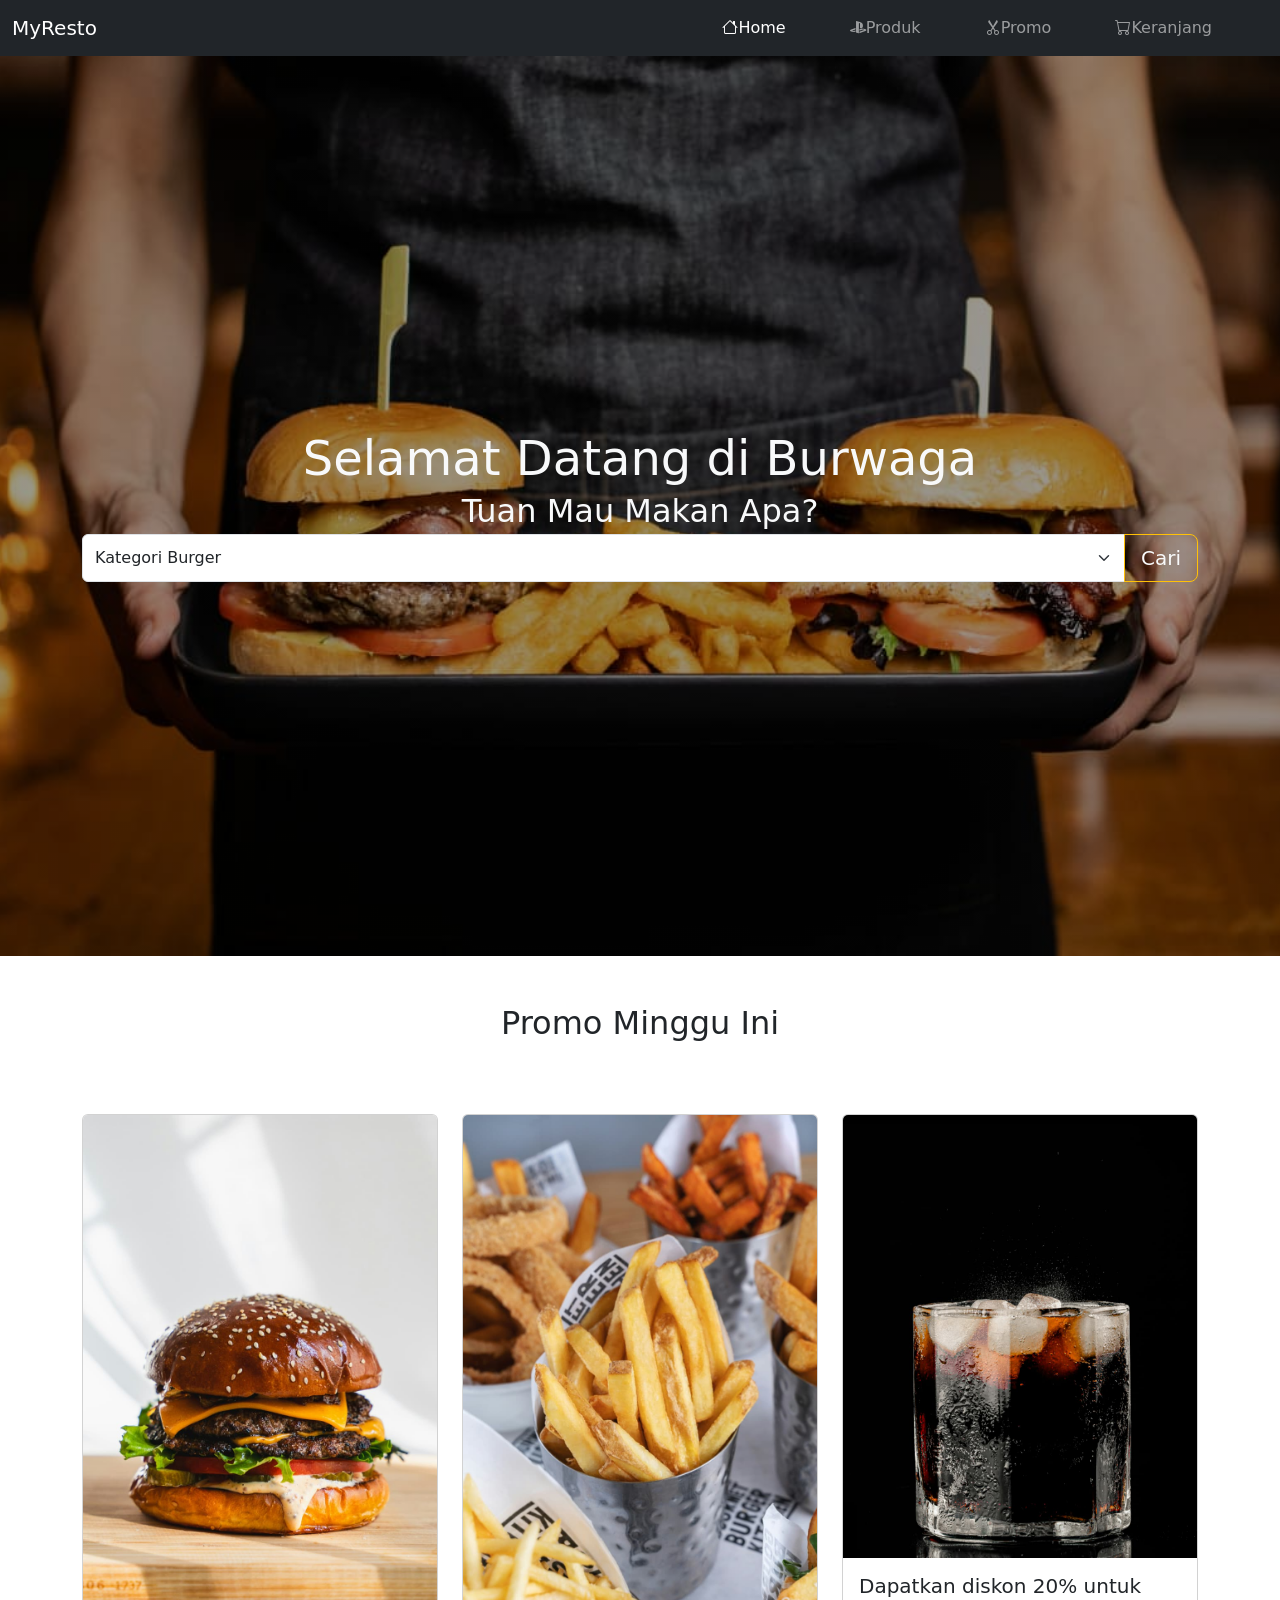
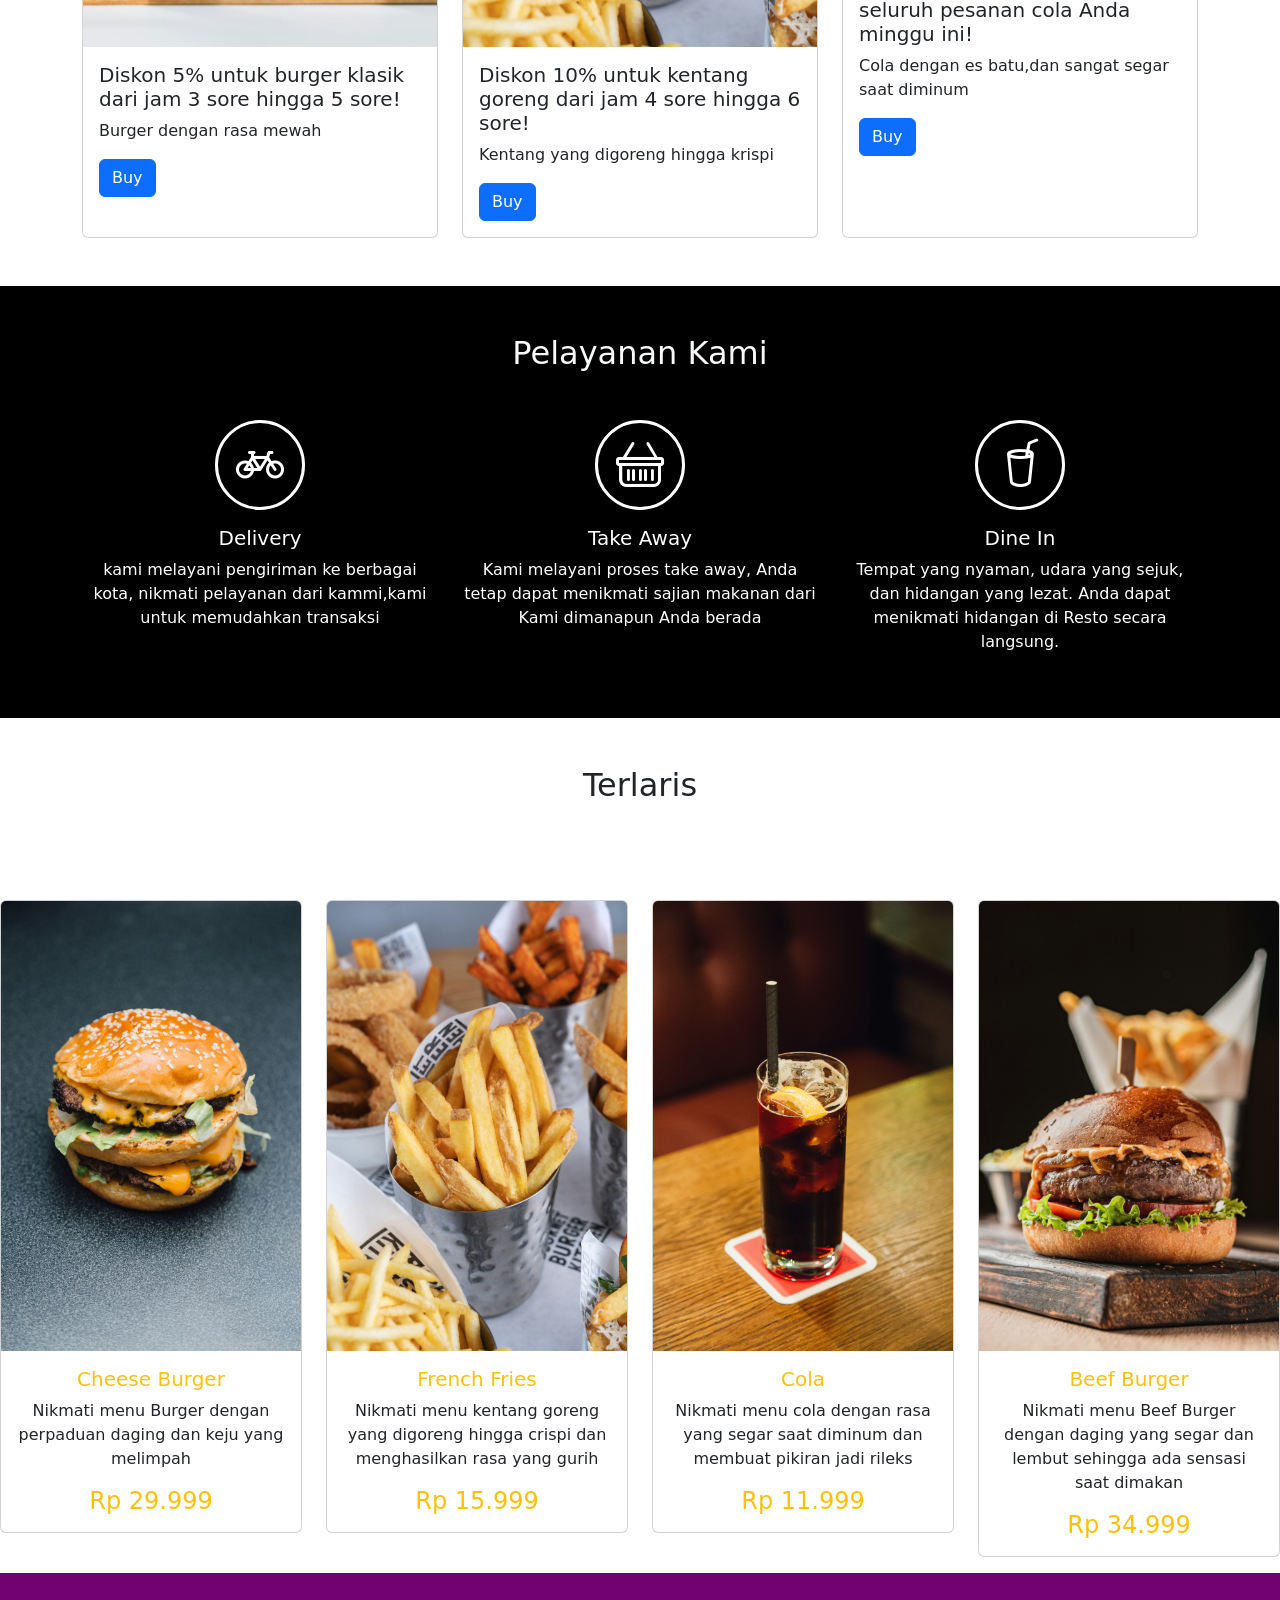
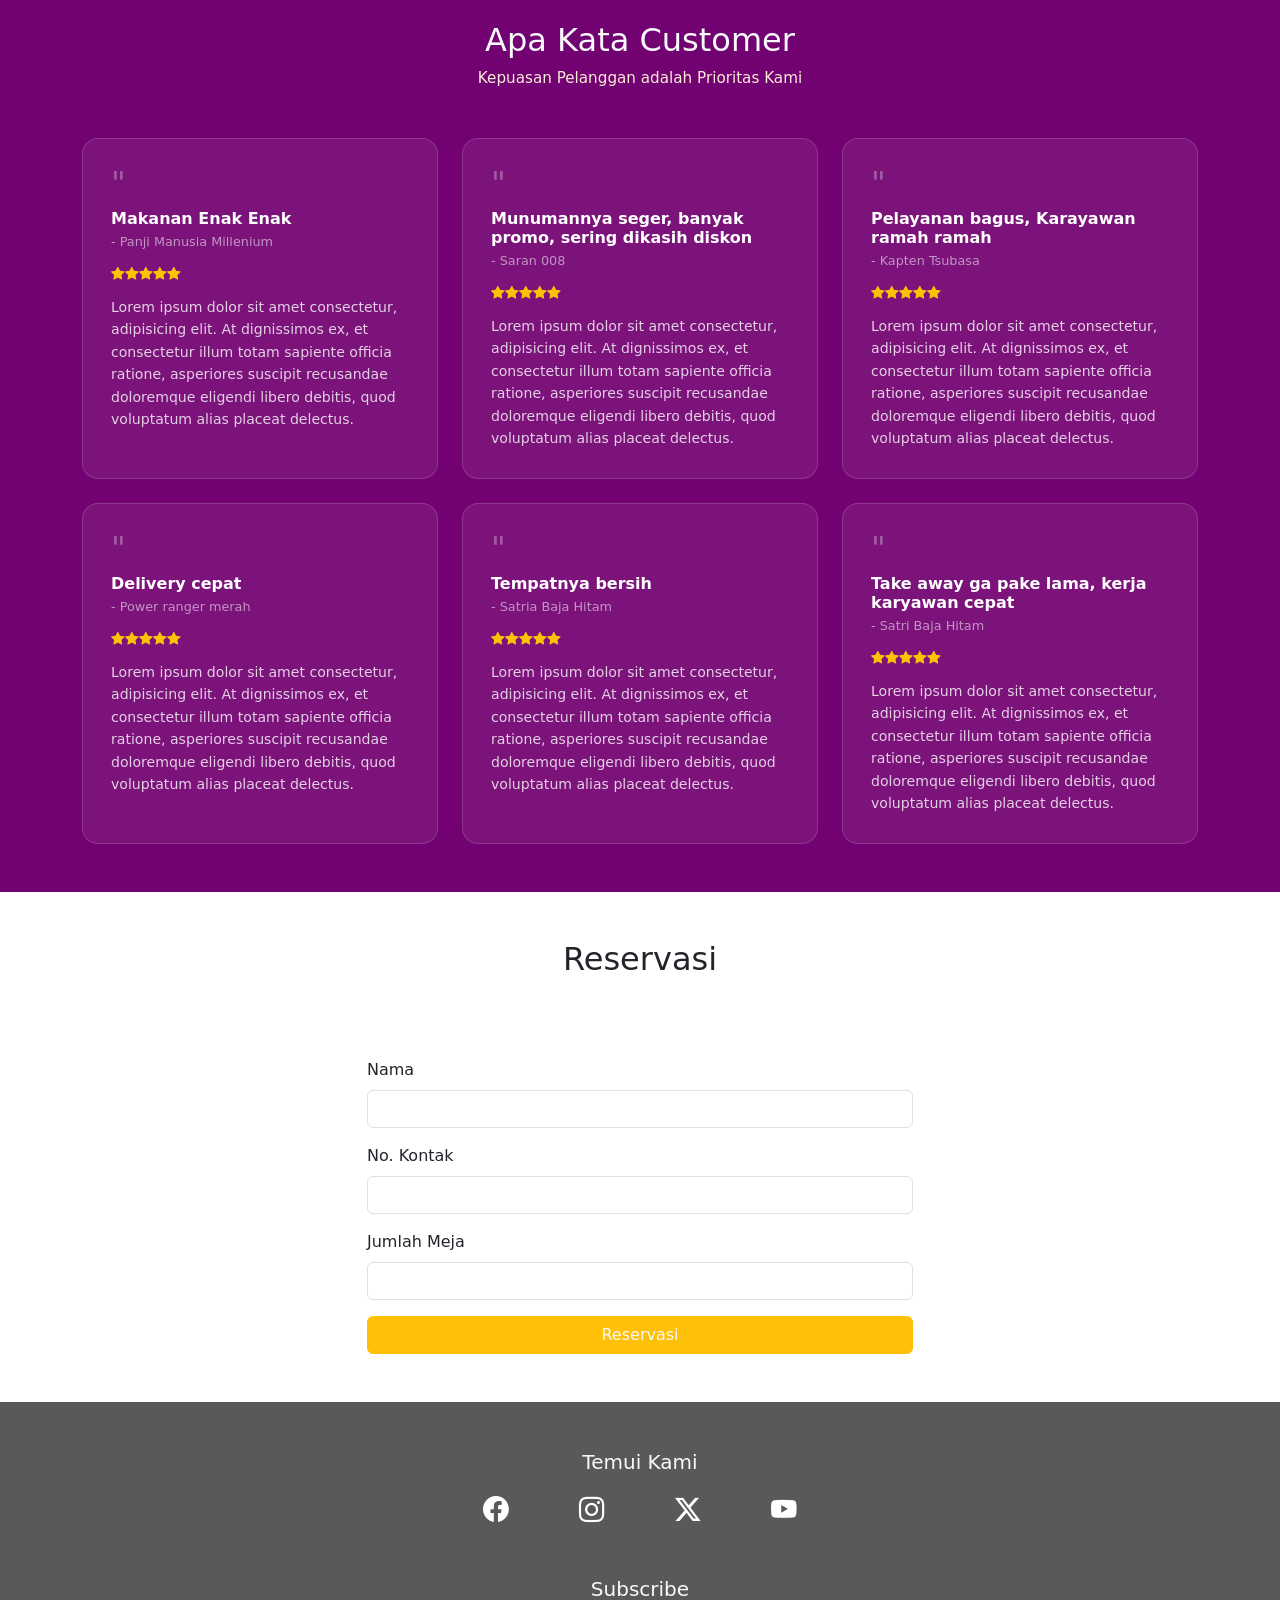
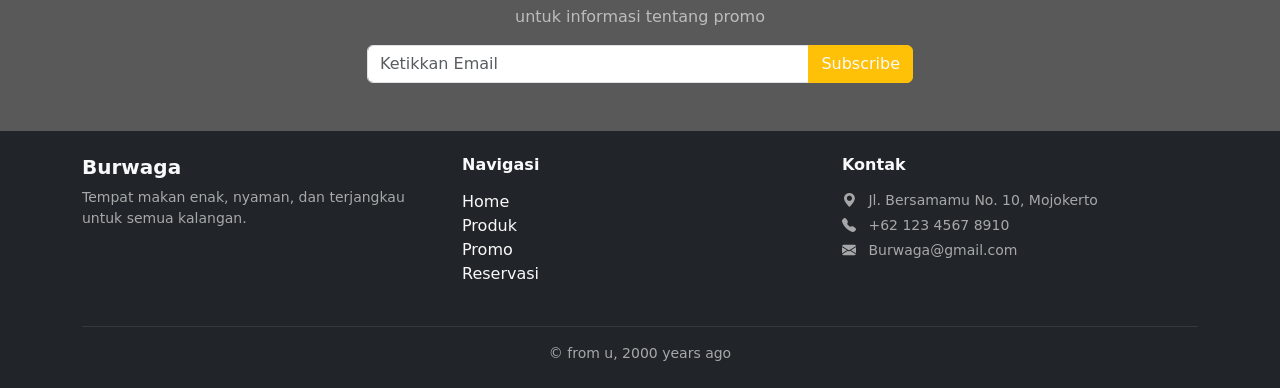
==== commit 3c426b8a: "Add files via upload" ====
--- a/index.html
+++ b/index.html
@@ -18,16 +18,13 @@
         <a class="navbar-brand me-auto" href="#">MyResto</a>
       <ul class="navbar-nav">
         <li class="nav-item me-5">
-          <a class="nav-link active" aria-current="page" href="#"><i class="bi bi-house"></i>Home</a>
+          <a class="nav-link active" aria-current="page" href="index.html"><i class="bi bi-house"></i>Home</a>
         </li>
         <li class="nav-item me-5">
-          <a class="nav-link" href="#"><i class="bi bi-playstation"></i>Produk</a>
+          <a class="nav-link" href="produk.html"><i class="bi bi-playstation"></i>Produk</a>
         </li>
         <li class="nav-item me-5">
           <a class="nav-link" href="#"><i class="bi bi-scissors"></i>Promo</a>
-        </li>
-        <li class="nav-item me-5">
-          <a class="nav-link" href="#"><i class="bi bi-telephone"></i>Kontak</a>
         </li>
         <li class="nav-item me-5">
           <a class="nav-link" tabindex="-1" aria-disabled="true"><i class="bi bi-cart"></i>Keranjang</a>
@@ -373,7 +370,7 @@
 
 <footer class="bg-dark text-light py-4">
     <div class="container">
-    <div class="row text-center text-md-star">
+    <div class="row text-center text-md-start">
   <div class="col-md-4 mb-3 mb-md-0">
     <h5 class="fw-bold">Burwaga</h5>
     <p class="text-muted small">Tempat makan enak, nyaman, dan terjangkau untuk semua kalangan.</p>
@@ -382,10 +379,10 @@
   <div class="col-md-4 mb-3 mb-md-0">
     <h6 class="fw-bold mb-3">Navigasi</h6>
     <ul class="list-unstyled">
-      <li><a href="#" class="text-light text-decoration-none"> Home </a></li>
-      <li><a href="#" class="text-light text-decoration-none"> Produk </a></li>
-      <li><a href="#" class="text-light text-decoration-none"> Promo </a></li>
-      <li><a href="#" class="text-light text-decoration-none"> Reservasi </a></li>
+      <li><a href="#" class="text-light text-decoration-none">Home </a></li>
+      <li><a href="#" class="text-light text-decoration-none">Produk </a></li>
+      <li><a href="#" class="text-light text-decoration-none">Promo </a></li>
+      <li><a href="#" class="text-light text-decoration-none">Reservasi </a></li>
     </ul>
   </div>
 
@@ -403,8 +400,6 @@
     </div>
   </footer>
 
-
-<div class="container-fluid py-5"></div>
-<script src="bootstrap@5.3.8/dist/js/bootstrap.bundle.min.js"></script>
+  <script src="bootstrap@5.3.8/dist/js/bootstrap.bundle.min.js"></script>
 </body>
 </html>
--- a/stylesheet.css
+++ b/stylesheet.css
@@ -1,3 +1,4 @@
+
 .banner{
     min-height: 100vh;
     background-image:
@@ -94,4 +95,11 @@
 
 .text-muted {
     color: rgba(255, 255, 255, 0.6) !important;
+}
+
+.produk-banner {
+    height: 50vh;
+    background: linear-gradient(rgba(0, 0, 0, 0.7), rgba(0, 0, 0, 0.7)), url("bg.jpeg");
+    background-size: cover;
+    background-position: center;
 }
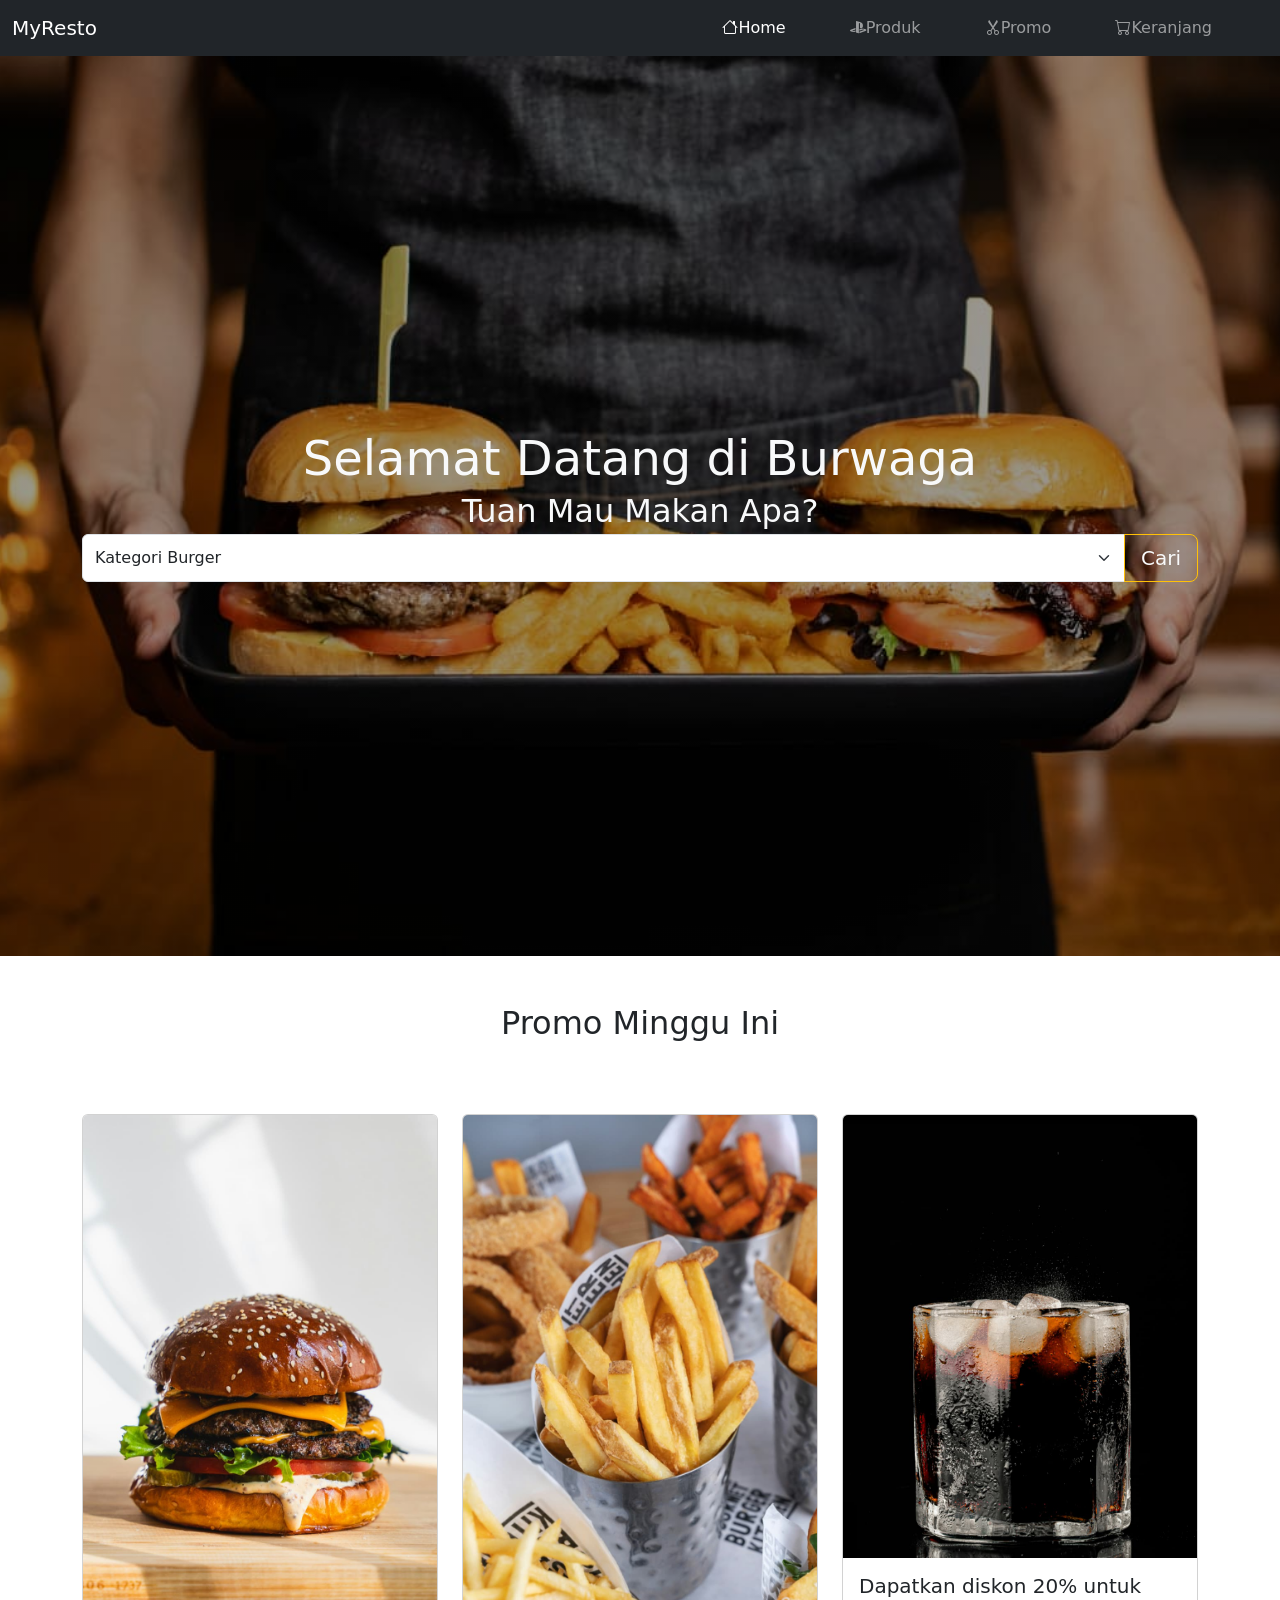
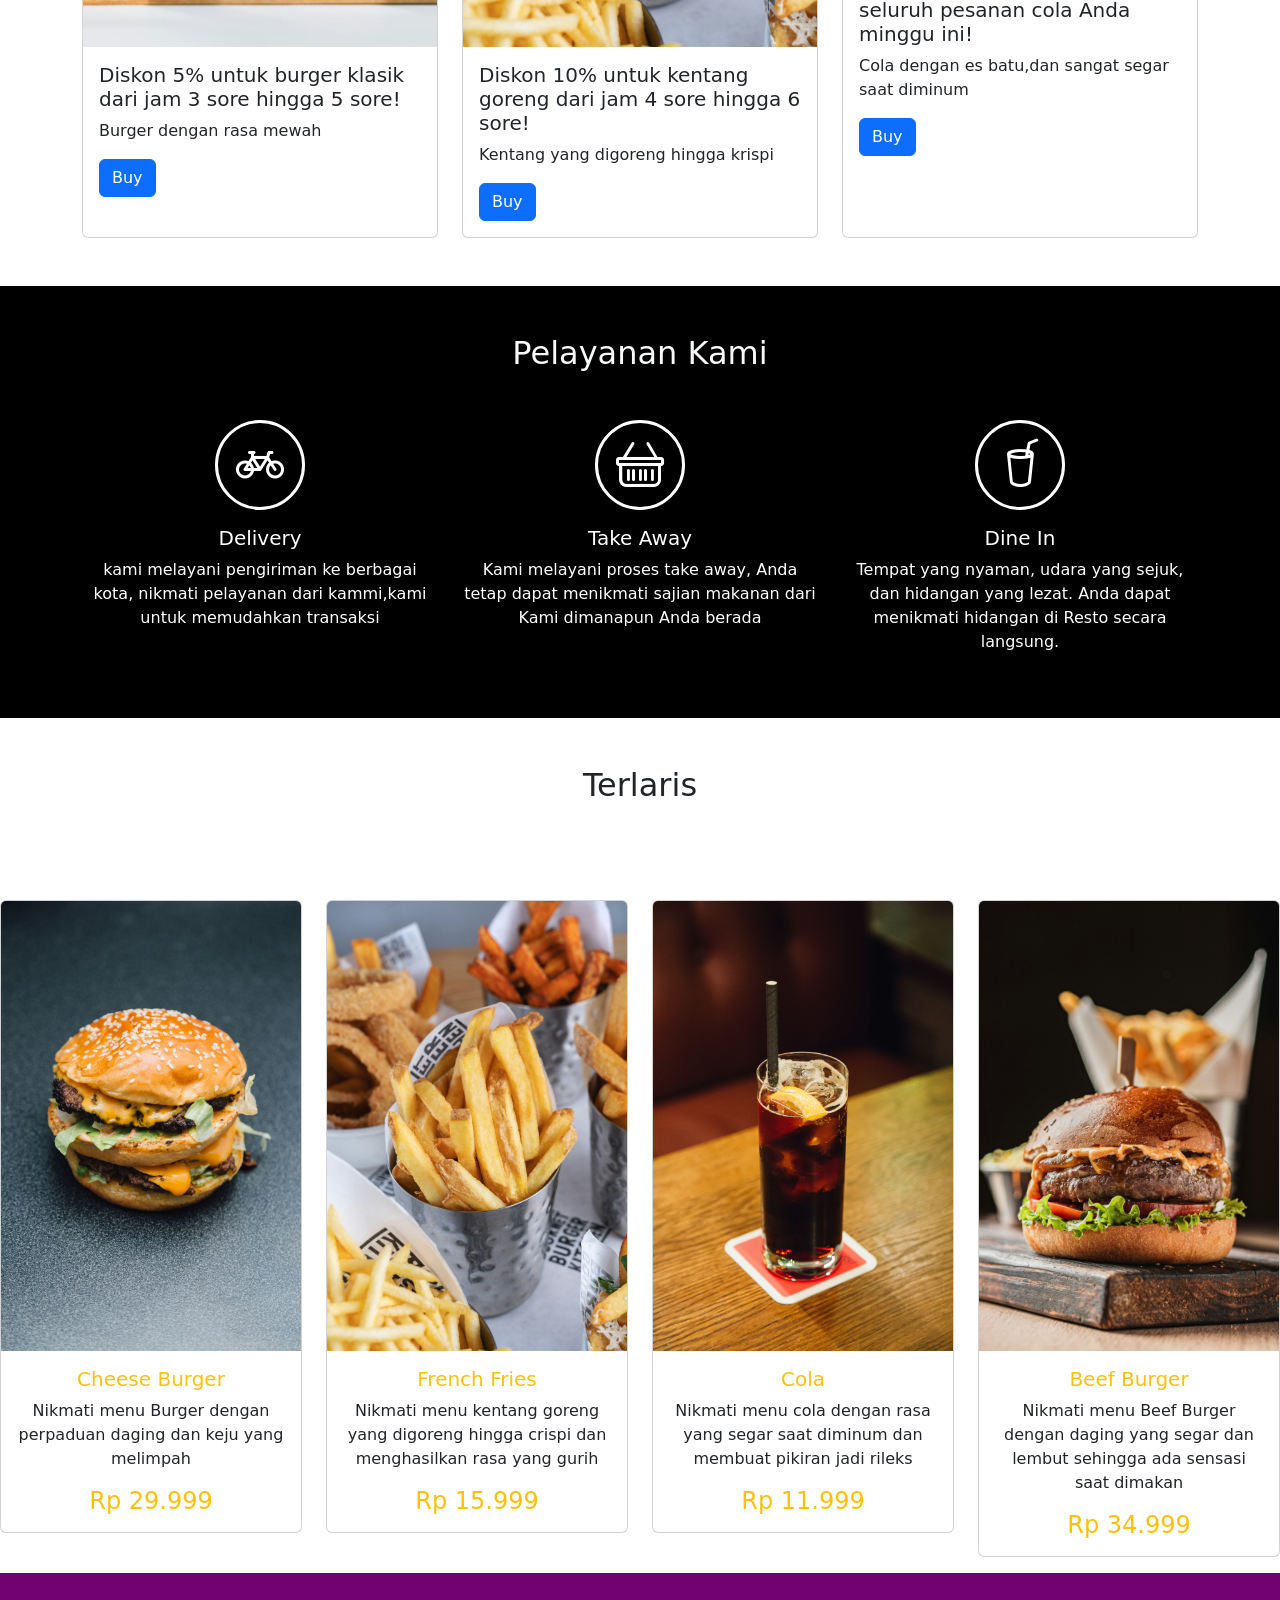
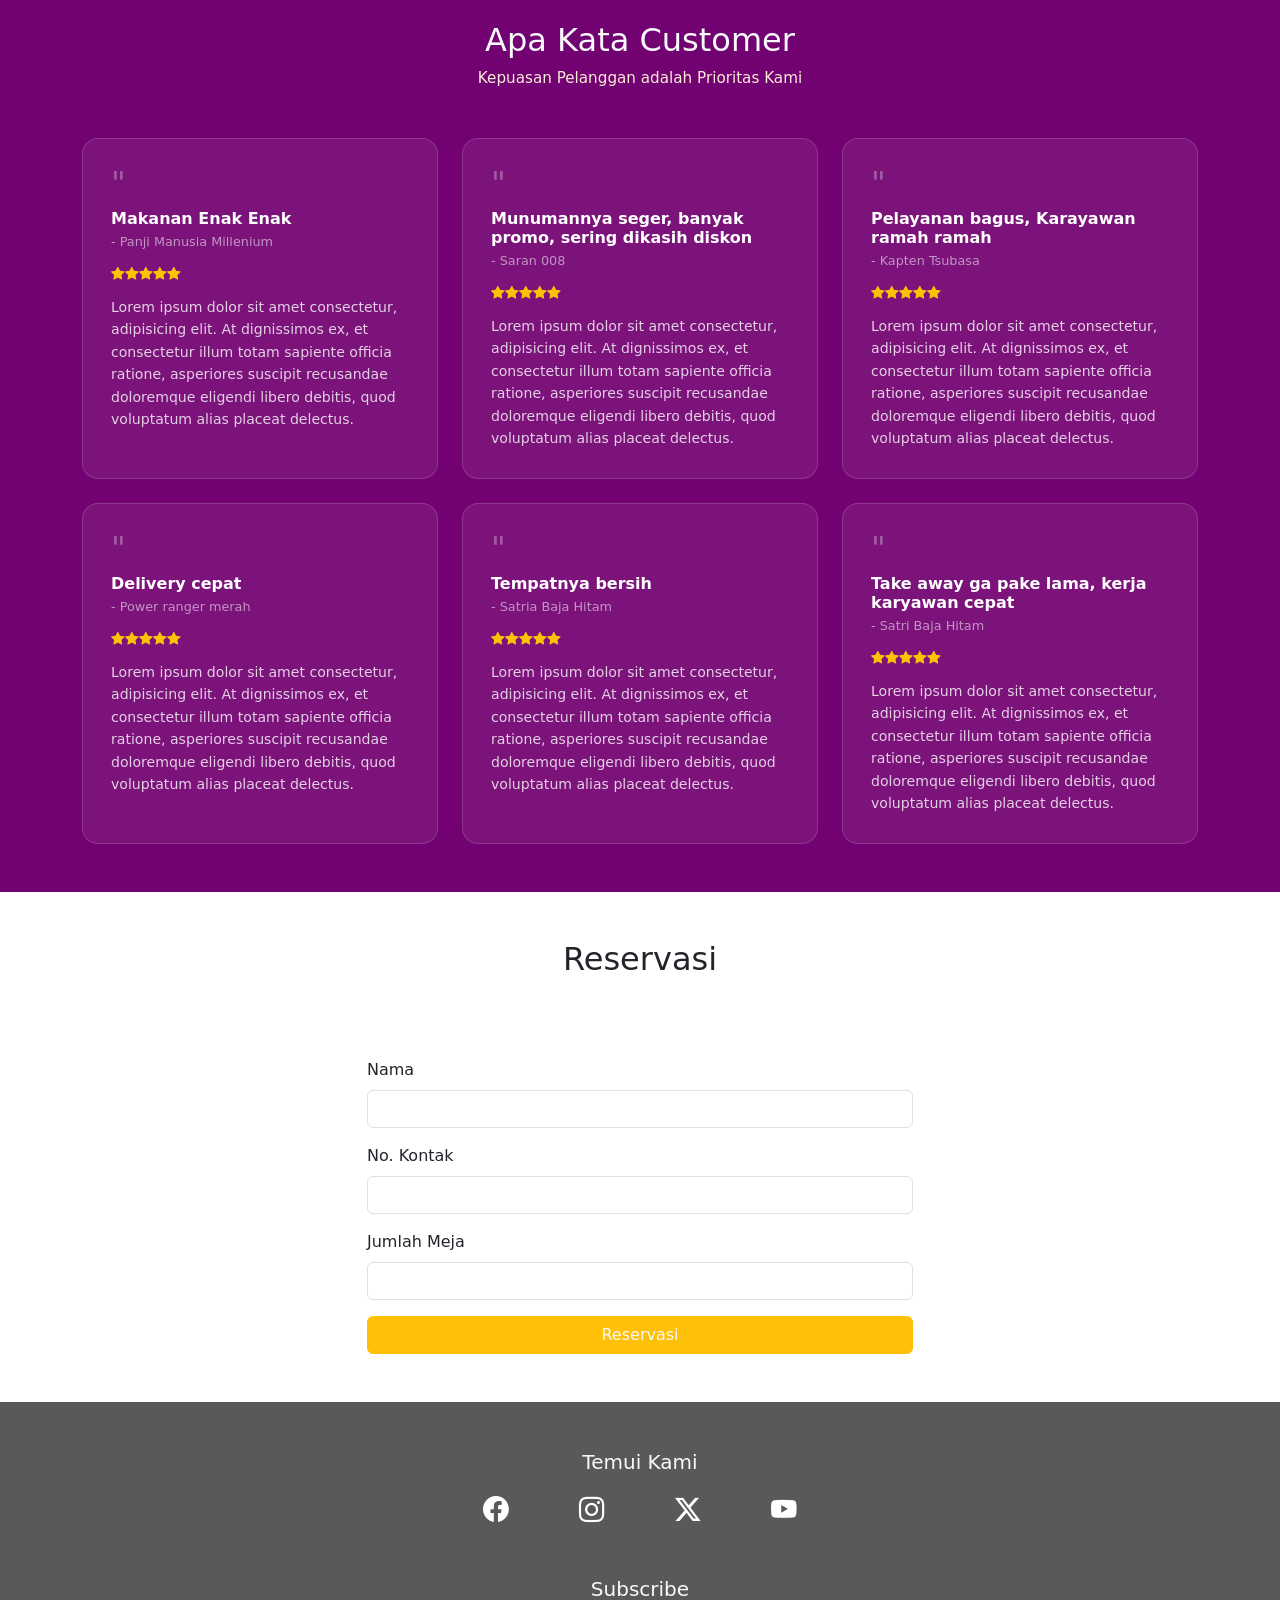
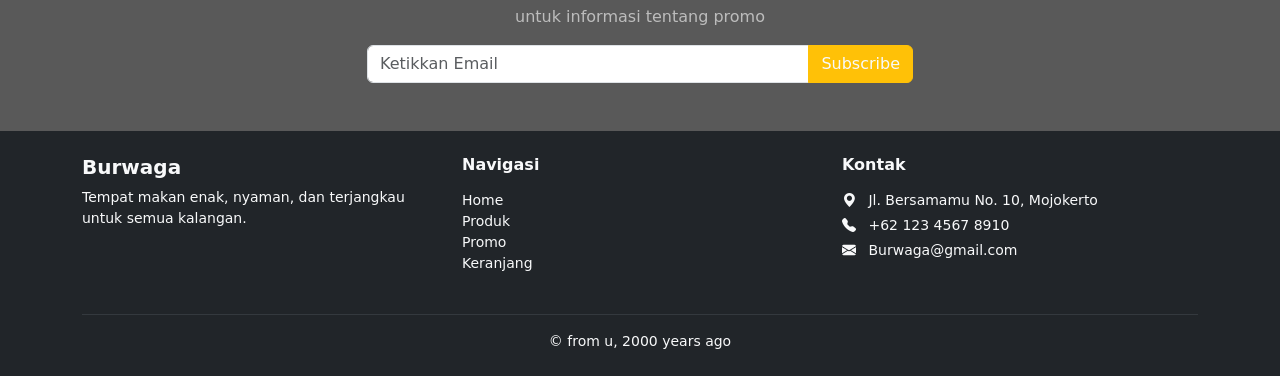
==== commit 507f283d: "Add files via upload" ====
--- a/index.html
+++ b/index.html
@@ -24,10 +24,10 @@
           <a class="nav-link" href="produk.html"><i class="bi bi-playstation"></i>Produk</a>
         </li>
         <li class="nav-item me-5">
-          <a class="nav-link" href="#"><i class="bi bi-scissors"></i>Promo</a>
+          <a class="nav-link" href="promo.html"><i class="bi bi-scissors"></i>Promo</a>
         </li>
         <li class="nav-item me-5">
-          <a class="nav-link" tabindex="-1" aria-disabled="true"><i class="bi bi-cart"></i>Keranjang</a>
+           <a class="nav-link" href="keranjang.html" aria-disabled="true"><i class="bi bi-cart"></i>Keranjang</a>
         </li>
       </ul>
     </div>
@@ -373,32 +373,33 @@
     <div class="row text-center text-md-start">
   <div class="col-md-4 mb-3 mb-md-0">
     <h5 class="fw-bold">Burwaga</h5>
-    <p class="text-muted small">Tempat makan enak, nyaman, dan terjangkau untuk semua kalangan.</p>
+    <p class="text-light small">Tempat makan enak, nyaman, dan terjangkau untuk semua kalangan.</p>
   </div>
 
   <div class="col-md-4 mb-3 mb-md-0">
     <h6 class="fw-bold mb-3">Navigasi</h6>
-    <ul class="list-unstyled">
-      <li><a href="#" class="text-light text-decoration-none">Home </a></li>
-      <li><a href="#" class="text-light text-decoration-none">Produk </a></li>
-      <li><a href="#" class="text-light text-decoration-none">Promo </a></li>
-      <li><a href="#" class="text-light text-decoration-none">Reservasi </a></li>
+    <ul class="list-unstyled text-light small">
+      <li><a href="index.html" class="text-light text-decoration-none">Home </a></li>
+      <li><a href="produk.html" class="text-light text-decoration-none">Produk </a></li>
+      <li><a href="promo.html" class="text-light text-decoration-none">Promo </a></li>
+      <li><a href="keranjang.html" class="text-light text-decoration-none">Keranjang </a></li>
     </ul>
   </div>
 
   <div class="col-md-4">
-    <h6 class="fw-bold mb-3">Kontak</h6>
-    <ul class="list-unstyled text-muted small">
-      <li class="mb-1"><i class="bi bi-geo-alt-fill me-2"></i> Jl. Bersamamu No. 10, Mojokerto</li>
-      <li class="mb-1"><i class="bi bi-telephone-fill me-2"></i> +62 123 4567 8910 </li>
-      <li><i class="bi bi-envelope-fill me-2"></i> Burwaga@gmail.com</li>
-    </ul>
-  </div>
+  <h6 class="fw-bold mb-3">Kontak</h6>
+  <ul class="list-unstyled text-light small">
+    <li class="mb-1"><i class="bi bi-geo-alt-fill me-2"></i> Jl. Bersamamu No. 10, Mojokerto</li>
+    <li class="mb-1"><i class="bi bi-telephone-fill me-2"></i> +62 123 4567 8910 </li>
+    <li><i class="bi bi-envelope-fill me-2"></i> Burwaga@gmail.com</li>
+  </ul>
+</div>
 </div>
 <hr class="border-secondary mt-4 mb-3">
-<p class="text-center text-muted small mb-0">&copy; from u, 2000 years ago</p>
+<p class="text-center text-light small mb-0">&copy; from u, 2000 years ago</p>
     </div>
   </footer>
+
 
   <script src="bootstrap@5.3.8/dist/js/bootstrap.bundle.min.js"></script>
 </body>
